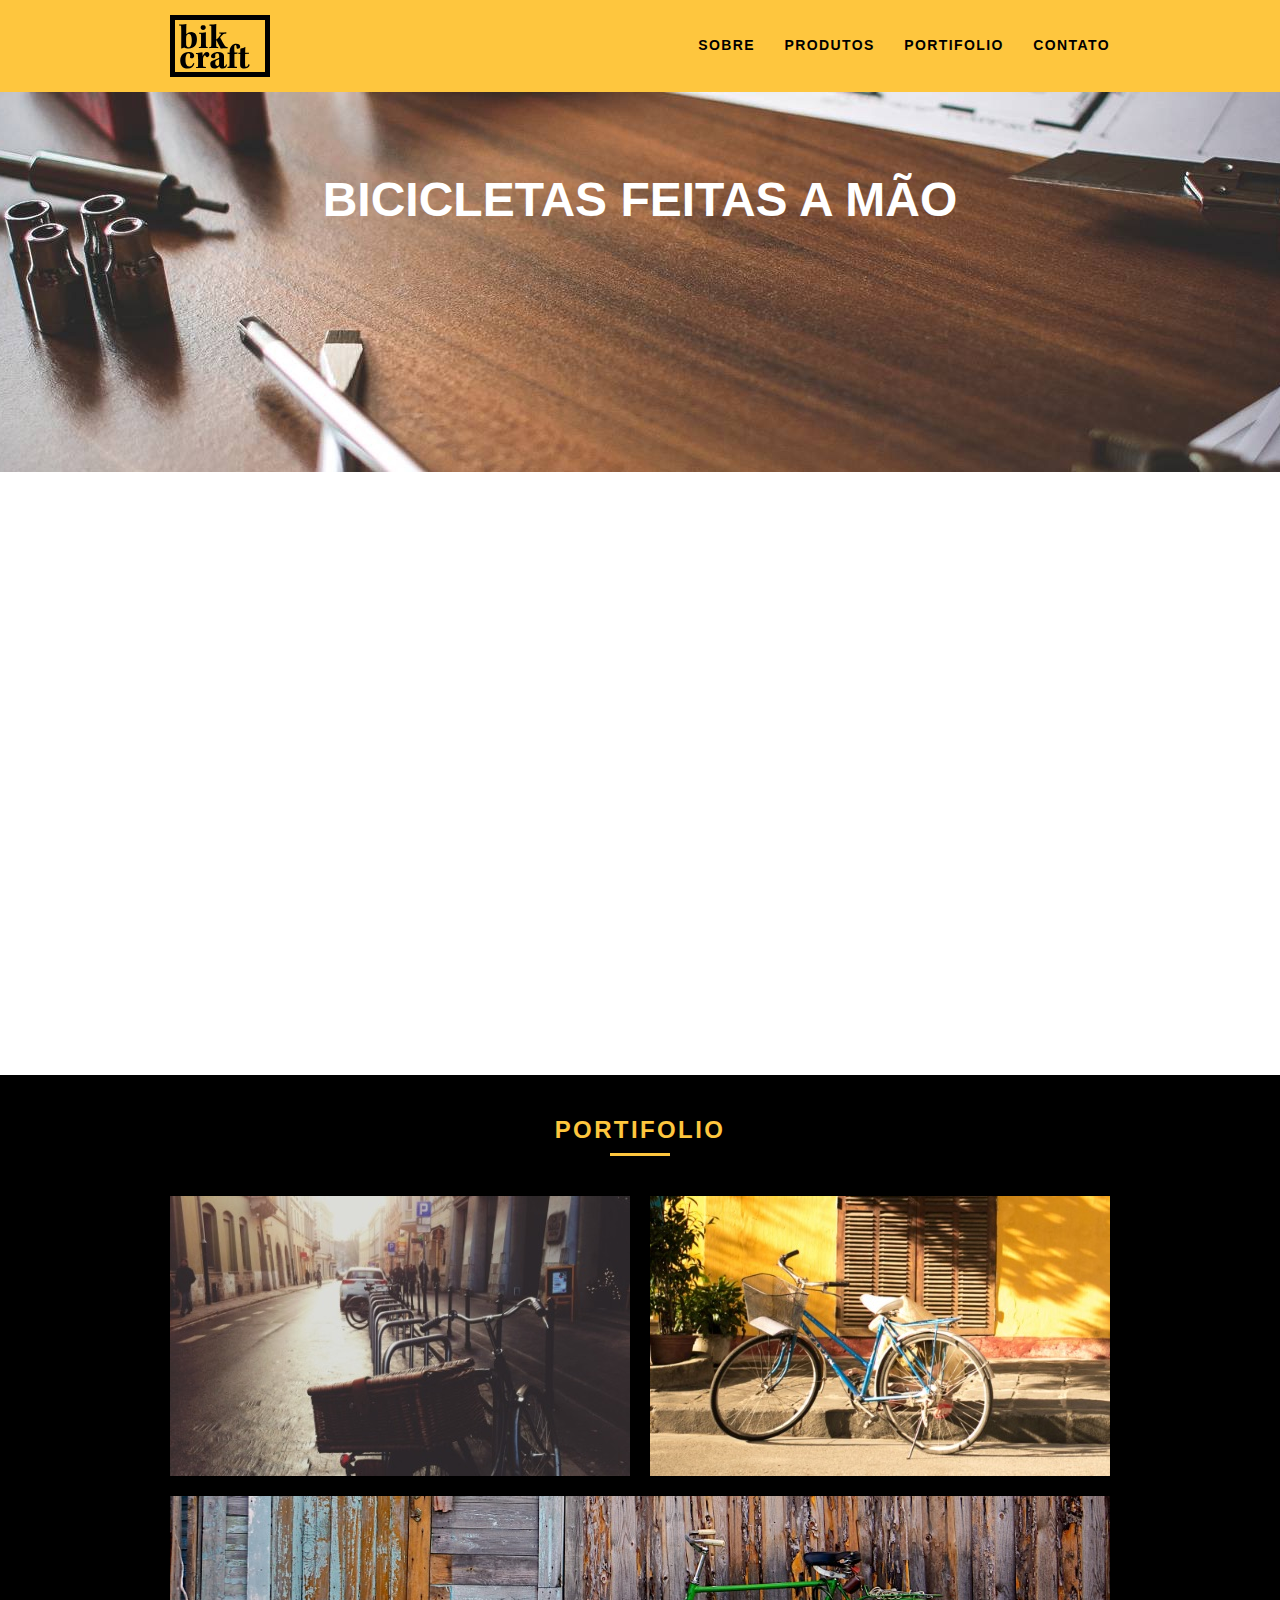
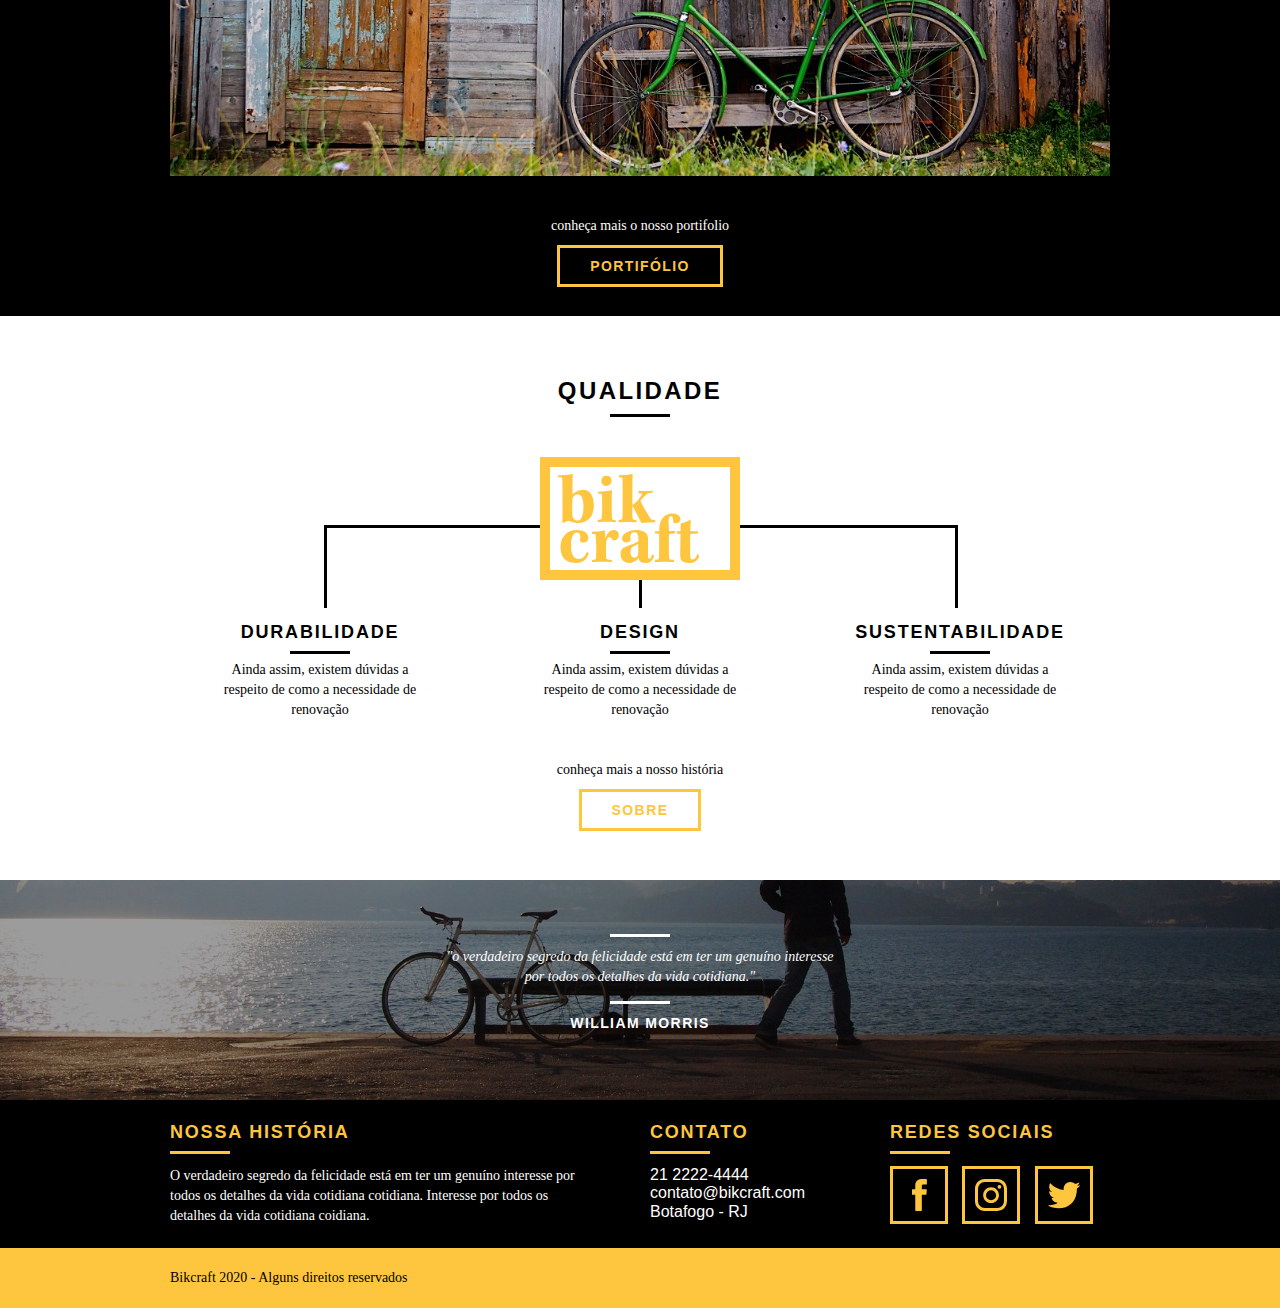
==== bikcraft/web/index.html @ 2bbf99a8 "Acertei um erro ortográfico" ====
<!DOCTYPE html>
<html lang="pt-br">

<head>
	<meta charset="utf-8">
	<title>Bikcraft</title>
	<link rel="stylesheet" href="css/normalize.css">
	<link rel="stylesheet" href="css/reset.css">
	<link rel="stylesheet" href="css/grid.css">
	<link rel="stylesheet" href="css/style.css">
	<link rel="stylesheet" href="css/responsivo.css">
	<script>document.documentElement.classList.add("js");</script>
</head>

<body>
	<header class="header">
		<div class="container">
			<a href="index.html" class="grid-4">
				<img src="img/bikcraft.svg" alt="Bikcraft">
			</a>

			<nav class="grid-12 header_menu">
				<ul>
					<li><a href="sobre.html">Sobre</a></li>
					<li><a href="produtos.html">Produtos</a></li>
					<li><a href="portifolio.html">Portifolio</a></li>
					<li><a href="contato.html">Contato</a></li>
				</ul>
			</nav>
		</div>
	</header>

	<section class="introducao">
		<div class="container">
			<h1 data-anime="400" class="fadeInDown">Bicicletas Feitas a Mão</h1>
			<blockquote data-anime="800" class="fadeInDown quote-externo">
				<p>"não tenha nada em sua casa que você não considere útil ou acredita ser bonito"</p>
				<cite>WILLIAM MORRIS</cite>
			</blockquote>
			<a data-anime="1200" href="produtos.html" class="btn">Orçamento</a>
		</div>
	</section>

	<section data-anime="1600" class="produtos container fadeInDown">
		<h2 class="subtitulo">Produtos</h2>
		<ul class="produtos_lista">

			<li class="grid-1-3">
				<div class="produtos_icone">
					<img src="img/produtos/passeio.svg" alt="Bikcraft Passeio">
				</div>
				<h3>Passeio</h3>
				<p>Ainda assim, existem dúvidas a respeito de como a necessidade de renovação</p>
			</li>

			<li class="grid-1-3">
				<div class="produtos_icone">
					<img src="img/produtos/esporte.svg" alt="Bikcraft Passeio">
				</div>
				<h3>Esporte</h3>
				<p>Ainda assim, existem dúvidas a respeito de como a necessidade de renovação</p>
			</li>

			<li class="grid-1-3">
				<div class="produtos_icone">
					<img src="img/produtos/retro.svg" alt="Bikcraft Passeio">
				</div>
				<h3>Retro</h3>
				<p>Ainda assim, existem dúvidas a respeito de como a necessidade de renovação</p>
			</li>

		</ul>

		<div class="call">
			<p>clique aqui e veja os detalhes dos produtos</p>
			<a href="produtos.html" class="btn btn-preto">Produtos</a>
		</div>

	</section>
	<!-- Fecha Produtos -->

	<section class="portifolio">
		<div class="container">
			<h2 class="subtitulo">Portifolio</h2>
			<ul class="portifolio_lista">
				<li class="grid-8"><img src="img/portfolio/retro.jpg" alt="Bicicleta Retro"></li>
				<li class="grid-8"><img src="img/portfolio/passeio.jpg" alt="Bicicleta Passeio"></li>
				<li class="grid-16"><img src="img/portfolio/esporte.jpg" alt="Bicicleta Esporte"></li>
			</ul>

			<div class="call">
				<p>conheça mais o nosso portifolio</p>
				<a href="portifolio.html" class="btn">Portifólio</a>
			</div>
		</div>
	</section>

	<section class="qualidade container">
		<h2 class="subtitulo">qualidade</h2>
		<img src="img/bikcraft-qualidade.svg" alt="Bikcraft">
		<ul class="qualidade_lista">
			<li class="grid-1-3">
				<h3>Durabilidade</h3>
				<p>Ainda assim, existem dúvidas a respeito de como a necessidade de renovação</p>
			</li>
			<li class="grid-1-3">
				<h3>Design</h3>
				<p>Ainda assim, existem dúvidas a respeito de como a necessidade de renovação</p>
			</li>
			<li class="grid-1-3">
				<h3>Sustentabilidade</h3>
				<p>Ainda assim, existem dúvidas a respeito de como a necessidade de renovação</p>
			</li>
		</ul>
		<div class="call">
			<p>conheça mais a nosso história</p>
			<a href="sobre.html" class="btn btn-preto">Sobre</a>
		</div>
	</section>

	<section class="quebra">
		<blockquote class="quote-externo container">
			<p>"o verdadeiro segredo da felicidade está em ter um genuíno interesse por todos os detalhes da vida cotidiana."</p>
			<cite>WILLIAM MORRIS</cite>
		</blockquote>
	</section>

	<footer>
		<div class="footer">
			<div class="container">

				<div class="grid-8 footer_historia">
					<h3>Nossa história</h3>
					<p>O verdadeiro segredo da felicidade está em ter um genuíno interesse por todos os detalhes da vida cotidiana cotidiana. Interesse por todos os detalhes da vida cotidiana coidiana.</p>
				</div>

				<div class="grid-4 footer_contao">
					<h3>Contato</h3>
					<ul>
						<li>21 2222-4444</li>
						<li>contato@bikcraft.com</li>
						<li>Botafogo - RJ</li>
					</ul>
				</div>

				<div class="grid-4 footer_redes">
					<h3>Redes Sociais</h3>
					<ul>
						<li><a href="http://facebook.com" target="_blank"><img src="img/redes-sociais/facebook.svg" alt="Facebook"></a></li>
						<li><a href="http://instagram.com" target="_blank"><img src="img/redes-sociais/instagram.svg" alt="instagram"></a></li>
						<li><a href="http://twitter.com" target="_blank"><img src="img/redes-sociais/twitter.svg" alt="twitter"></a></li>
					</ul>
				</div>
			</div>
		</div>

		<div class="copy">
			<div class="container">
				<p class="grid-16">Bikcraft 2020 - Alguns direitos reservados</p>
			</div>
		</div>
	</footer>

	<script src="js/simple-anime.js"></script>
	<script src="js/script.js"></script>
</body>

</html>
---- bikcraft/web/css/grid.css ----
*,
*:before,
*:after {
  -webkit-box-sizing: border-box;
  -moz-box-sizing: border-box;
  box-sizing: border-box;
}

.container {
  width: 960px;
  margin: 0 auto;
  padding: 0px;
  position: relative;
}

.container:after,
.container:before {
  content: " ";
  display: table;
}

.container:after {
  clear: both;
}

.grid-1,
.grid-2,
.grid-3,
.grid-4,
.grid-5,
.grid-6,
.grid-7,
.grid-8,
.grid-9,
.grid-10,
.grid-11,
.grid-12,
.grid-13,
.grid-14,
.grid-15,
.grid-16,
.grid-1-3 {
  float: left;
  margin-left: 10px;
  margin-right: 10px;
}

.grid-1 {
  width: 40px;
}
.grid-2 {
  width: 100px;
}
.grid-3 {
  width: 160px;
}
.grid-4 {
  width: 220px;
}
.grid-5 {
  width: 280px;
}
.grid-6 {
  width: 340px;
}
.grid-7 {
  width: 400px;
}
.grid-8 {
  width: 460px;
}
.grid-9 {
  width: 520px;
}
.grid-10 {
  width: 580px;
}
.grid-11 {
  width: 640px;
}
.grid-12 {
  width: 700px;
}
.grid-13 {
  width: 760px;
}
.grid-14 {
  width: 820px;
}
.grid-15 {
  width: 880px;
}
.grid-16 {
  width: 940px;
}
.grid-1-3 {
  width: 300px;
}

@media only screen and (min-width: 788px) and (max-width: 979px) {
  .container {
    width: 768px;
  }

  .grid-1 {
    width: 28px;
  }
  .grid-2 {
    width: 76px;
  }
  .grid-3 {
    width: 124px;
  }
  .grid-4 {
    width: 172px;
  }
  .grid-5 {
    width: 220px;
  }
  .grid-6 {
    width: 268px;
  }
  .grid-7 {
    width: 316px;
  }
  .grid-8 {
    width: 364px;
  }
  .grid-9 {
    width: 412px;
  }
  .grid-10 {
    width: 460px;
  }
  .grid-11 {
    width: 508px;
  }
  .grid-12 {
    width: 556px;
  }
  .grid-13 {
    width: 604px;
  }
  .grid-14 {
    width: 652px;
  }
  .grid-15 {
    width: 700px;
  }
  .grid-16 {
    width: 748px;
  }
  .grid-1-3 {
    width: 236px;
  }
}

@media only screen and (max-width: 787px) {
  .container {
    width: 300px;
  }

  .grid-1,
  .grid-2,
  .grid-3,
  .grid-4,
  .grid-5,
  .grid-6,
  .grid-7,
  .grid-8,
  .grid-9,
  .grid-10,
  .grid-11,
  .grid-12,
  .grid-13,
  .grid-14,
  .grid-15,
  .grid-16,
  .grid-1-3 {
    width: 300px;
    margin: 0 0 20px 0; /* left, right, bottom, top*/
    float: none;
  }
}
---- bikcraft/web/css/style.css ----
/* Estilos Gerais */

body {
  font-family: Arial, Helvetica, sans-serif;
}

p {
  font-family: Georgia, "Times New Roman", Times, serif;
  font-size: 14px;
  line-height: 20px;
}

img {
  display: block;
  max-width: 100%; /* por conta do responsivo */
}

.btn {
  border: 3px solid #fec63e;
  padding: 10px 30px;
  color: #fec63e;
  font-size: 14px;
  line-height: 20px;
  text-transform: uppercase;
  font-weight: bold;
  letter-spacing: 0.1em;
}

.btn:hover {
  color: #fff;
  border-color: #fff;
}

.btn.btn-preto:hover {
  color: #000;
  border-color: #000;
}

.subtitulo {
  font-size: 24px;
  line-height: 30px;
  font-weight: bold;
  letter-spacing: 0.1em;
  color: #000;
  text-transform: uppercase;
  text-align: center;
  margin-bottom: 40px;
}

.subtitulo:after {
  content: "";
  display: block;
  width: 60px;
  height: 3px;
  background: #000;
  margin: 8px auto;
}

.subtitulo-interno {
  font-size: 24px;
  line-height: 30px;
  font-weight: bold;
  letter-spacing: 0.1em;
  color: #000;
  text-transform: uppercase;
  margin-bottom: 20px;
}

.subtitulo-interno:after {
  content: "";
  display: block;
  width: 60px;
  height: 3px;
  background: #000;
  margin: 8px;
}

/* Header */
.header {
  /* "segura" o header no topo sempre */
  position: fixed;
  top: 0;
  /* z-index faz com que sempre fica por cima dos outros elementos que tem position relative */
  z-index: 10;
  /* ------------------------------- */

  width: 100%;
  background: #fec63e;
  padding: 15px 0;
}

.header_menu {
  text-align: right;
}

.header_menu ul li {
  display: inline-block;
  margin-left: 25px;
  margin-top: 20px;
}

.header_menu ul li a {
  color: #000;
  font-weight: bold;
  text-transform: uppercase;
  letter-spacing: 0.1em;
  font-size: 14px;
  line-height: 20px;
  padding: 10px 0;
}

.header_menu ul li a:hover {
  color: #fff;
}

.header_menu ul li a.menu_ativo {
  color: #fff;
}

/* Introdução */

.introducao {
  width: 100%;
  height: 380px;
  background: url("../img/bg.jpg") no-repeat center;
  background-size: cover;
  margin-top: 92px;
  text-align: center;
  padding-top: 80px;
}

.introducao h1 {
  font-size: 48px;
  color: #fff;
  font-weight: bold;
  text-transform: uppercase;
}

.quote-externo {
  max-width: 320px;
  margin: 0 auto;
  margin-bottom: 40px;
  color: #fff;
}

.quote-externo p {
  font-style: italic;
}

.quote-externo p:before,
.quote-externo p:after {
  content: "";
  display: block;
  width: 60px;
  height: 3px;
  background: #fff;
  margin: 14px auto 10px auto;
}

.quote-externo cite {
  font-style: normal;
  font-weight: bold;
  font-size: 14px;
  letter-spacing: 0.1em;
}

/* Introdução Interna */

.introducao-interna {
  width: 100%;
  margin-top: 92px;
  height: 160px;
  text-align: center;
  color: #fff;
  padding-top: 30px;
}

.introducao-interna h1 {
  font-size: 36px;
  font-weight: bold;
  text-transform: uppercase;
}

.introducao-interna h1::after {
  content: "";
  display: block;
  width: 60px;
  height: 3px;
  background: #fff;
  margin: 6px auto 10px auto;
}

/* Produtos */
.produtos {
  padding: 60px 0;
}

.produtos_lista li {
  background: #fec63e;
  text-align: center;
}

.produtos_lista li img {
  margin: 0 auto; /* Necessário para centralizar as imagens */
}

.produtos_lista li h3 {
  font-weight: bold;
  font-size: 18px;
  line-height: 25px;
  text-transform: uppercase;
  letter-spacing: 0.1em;
  margin-top: 20px;
}

.produtos_lista li h3:after {
  content: "";
  display: block;
  width: 60px;
  height: 3px;
  background: #000;
  margin: 2px auto;
}

.produtos_lista li p {
  padding: 10px 20px 20px 20px;
}

.produtos_icone {
  background: #000;
  padding: 20px;
}

.call {
  padding-top: 40px;
  text-align: center;
  clear: both;
}

.call p {
  margin-bottom: 20px;
}

/* Portifólio */

.portifolio {
  width: 100%;
  background: black;
  padding: 40px 0;
}

.portifolio .subtitulo {
  color: #fec63e;
}

.portifolio .subtitulo:after {
  background: #fec63e;
}

.portifolio_lista li:last-child {
  margin-top: 20px;
}

.portifolio .call p {
  color: #fff;
}

/* Qualidade */
.qualidade {
  padding: 60px 0;
}

.qualidade:after {
  content: "";
  width: 634px;
  height: 83px;
  display: block;
  background: url("../img/linhas.svg") no-repeat center;
  position: absolute;
  top: 209px;
  right: 162px;
  z-index: -1;
}

.qualidade img {
  margin: 0 auto;
}

.qualidade_lista {
  padding-top: 20px;
  overflow: auto; /* Clear-fix */
}

.qualidade_lista li {
  text-align: center;
  padding: 0 40px;
}

.qualidade_lista li h3 {
  font-weight: bold;
  font-size: 18px;
  line-height: 25px;
  text-transform: uppercase;
  letter-spacing: 0.1em;
  margin-top: 20px;
}

.qualidade_lista li h3:after {
  content: "";
  display: block;
  width: 60px;
  height: 3px;
  background: #000;
  margin: 6px auto;
}

/* Quebra */

.quebra {
  width: 100%;
  height: 220px;
  background: url("../img/bg-footer.jpg") no-repeat center;
  background-size: cover;
  text-align: center;
  padding-top: 40px;
}

.quebra .quote-externo {
  max-width: 400px;
}

/* Footer */

.footer {
  width: 100%;
  background: #000;
  color: #fff;
  padding: 20px 0;
}

.footer h3 {
  font-size: 18px;
  line-height: 25px;
  color: #fec63e;
  text-transform: uppercase;
  letter-spacing: 0.1em;
  font-weight: bold;
}

.footer h3::after {
  content: "";
  display: block;
  width: 60px;
  height: 3px;
  background: #fec63e;
  margin: 6px 0 12px 0;
}

.footer_historia {
  padding-right: 40px;
}

.footer_contato ul li {
  font-size: 14px;
  line-height: 20px;
  font-family: Georgia, "Times New Roman", serif;
}

.footer_redes ul li {
  display: inline-block;
  margin-right: 10px;
}

.footer ul li a {
  border: 3px solid #fec63e;
  display: block;
  padding: 10px;
}

.footer ul li a:hover {
  border-color: #fff;
}

.copy {
  width: 100%;
  background: #fec63e;
  padding: 20px 0;
}

/*JavaScript*/
.js [data-slide] {
  position: relative;
}
.js [data-slide] > * {
  position: absolute;
  top: 0px;
  opacity: 0;
}
.js [data-slide] > .active {
  position: relative;
  opacity: 1;
  transition: opacity 500ms;
  z-index: 1;
}

.js [data-slide-nav] {
  display: block;
  text-align: center;
  margin-top: 20px;
}

.js [data-slide-nav] button {
  display: inline-block;
  width: 12px;
  height: 12px;
  margin: 4px;
  border: none;
  padding: 0px;
  border-radius: 6px;
  text-indent: -99px;
  overflow: hidden;
  background: #1d1d1d;
}

.js [data-slide-nav] button.active {
  background: #fec63e;
}

.js [data-anime] {
  opacity: 0;
}

.js .fadeInDown {
  transform: translate3d(0, -20px, 0);
}

.js .anime {
  opacity: 1;
  transform: none;
  transition: opacity 800ms, transform 800ms;
}
---- bikcraft/web/css/responsivo.css ----
/* Estilo para Tables */
@media only screen and (min-width: 788px) and (max-width: 979px) {
  /*Qualidade Home*/
  .qualidade:after {
    right: 66px;
    z-index: -1;
  }

  .qualidade_lista li {
    padding: 0 10px;
  }

  /*Footer*/
  .footer_redes ul li a {
    padding: 6px;
  }

  .footer_redes ul li a img {
    width: 26px;
    height: 26px;
  }

  /*Produtos*/

  .produto_item h2 {
    top: -150px;
    margin-bottom: -56px;
  }

  .produto_icone {
    padding: 41px 0;
  }

  .produto_info p {
    font-size: 14px;
    line-height: 20px;
    height: 122px;
    padding: 20px 30px;
  }

  .produto_info ul li {
    width: 181px;
    height: 49px;
  }
} /* Final do estilo para tablet */

/* Estilo para SmartPhone */
@media only screen and (max-width: 787px) {
  /*Header*/
  .header {
    position: relative;
    padding-bottom: 0%;
  }

  .header img {
    margin: 0 auto 10px auto;
  }

  .header_menu {
    text-align: center;
  }

  .header_menu ul li {
    margin: 5px;
  }

  .header_menu ul li a {
    border: 4px solid #000;
    width: 136px;
    display: block;
    float: left;
  }

  .header_menu ul li a:hover {
    border-color: #fff;
  }

  .header_menu ul li a.menu_ativo {
    border-color: #fff;
  }

  /*Introdução*/
  .introducao h1 {
    font-size: 36px;
  }

  .introducao {
    margin-top: 0px;
    padding-top: 40px;
    background: url("../img/bg-mobile.jpg") no-repeat center;
    background-size: cover;
  }

  /*Introducao Interna*/
  .introducao-interna {
    margin-top: 0px;
  }

  /*Call*/
  .call {
    padding-top: 10px;
  }

  /*Qualidade Home */
  .qualidade:after {
    display: none; /* Não exibe na tela */
  }

  /*Sobre*/

  .missao_sobre p {
    font-size: 14px;
    line-height: 20px;
    padding-right: 0px;
  }

  .missao_sobre ul li {
    font-size: 14px;
    line-height: 25px;
  }

  /*Produtos*/

  .produto_item h2 {
    top: -100px;
    margin-bottom: -68px;
  }

  .produto_icone {
    padding: 41px 0;
  }

  .produto_info p {
    font-size: 14px;
    line-height: 20px;
    height: auto;
    padding: 20px 30px;
  }

  .produto_info ul li {
    width: 149px;
    height: 49px;
    font-size: 14px;
    line-height: 20px;
    padding-top: 14px;
    /* margin-top: 1px; */
  }

  .form {
    padding-right: 0px;
  }

  .orcamento_dados ul {
    padding-right: 0px;
  }

  /*Contato*/
  .contato_form {
    padding-right: 0px;
    margin-bottom: 40px;
  }
} /* Final do estilo para smartphone */
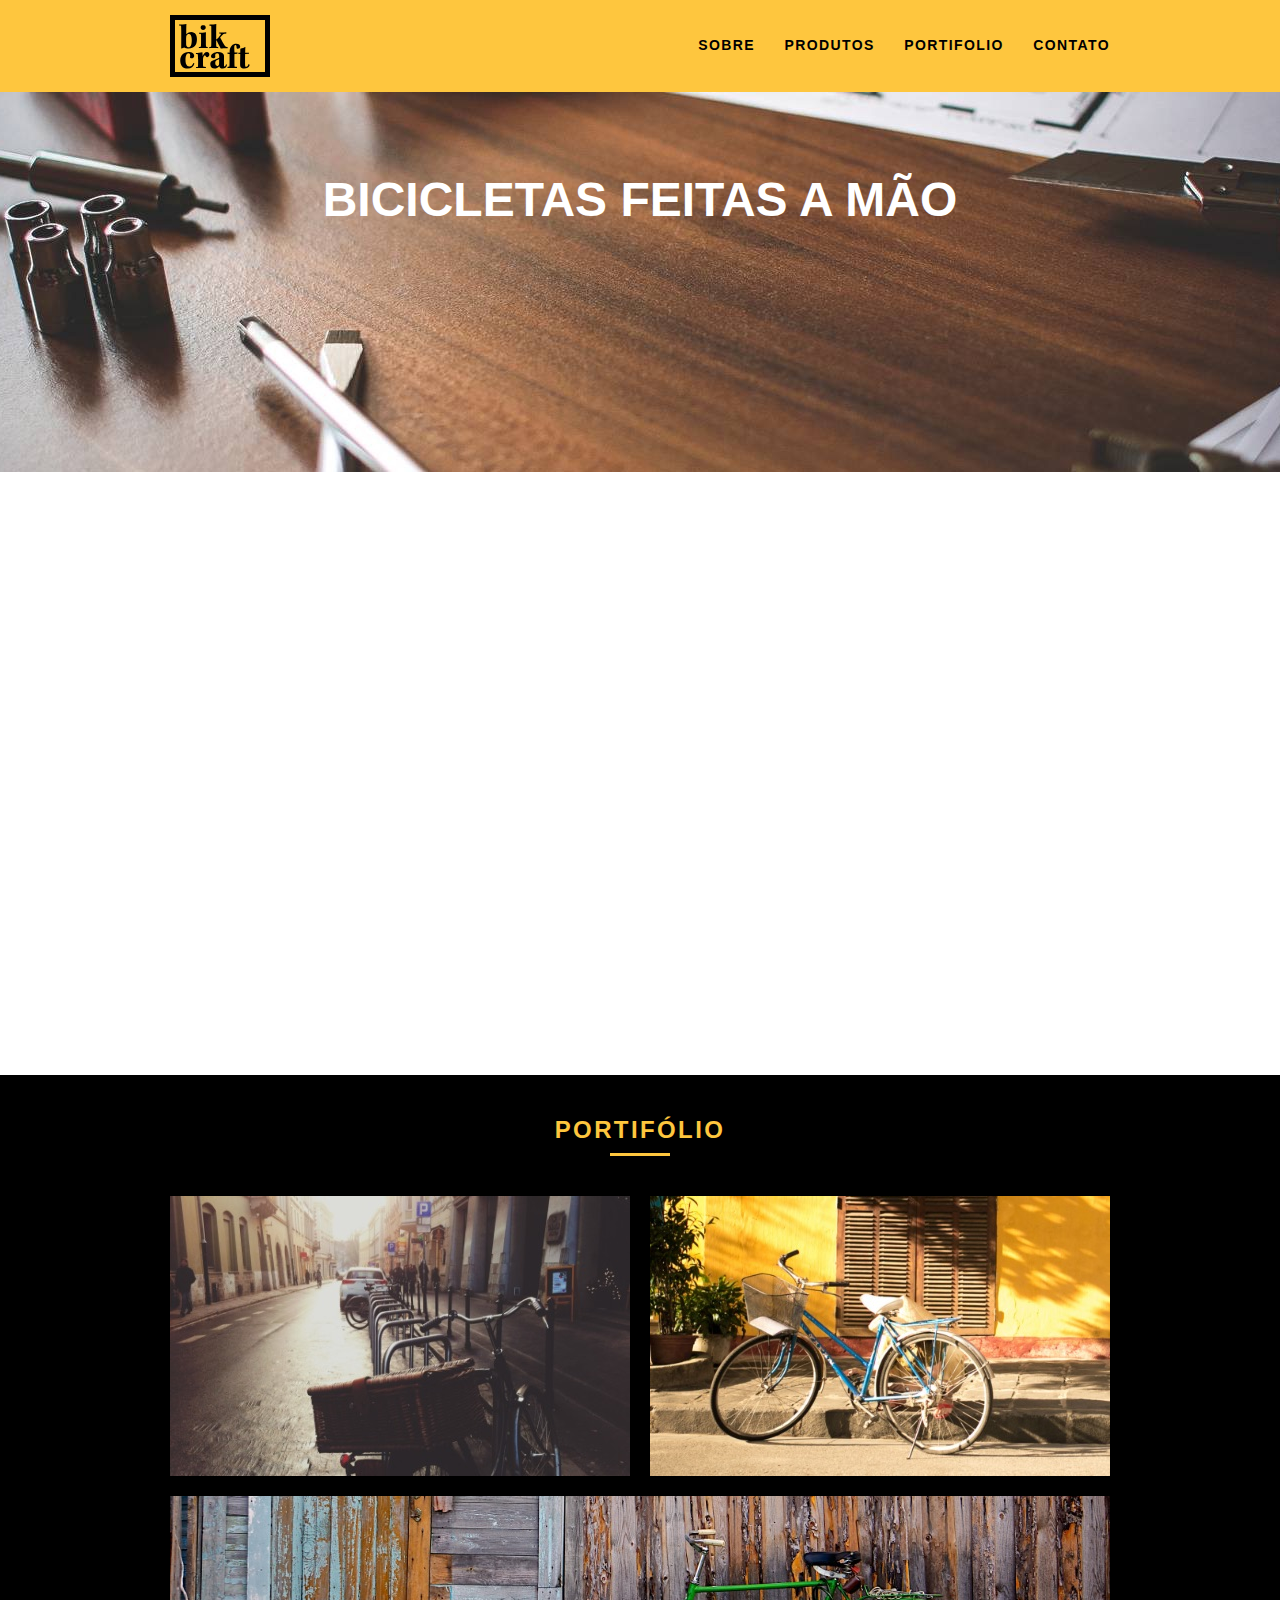
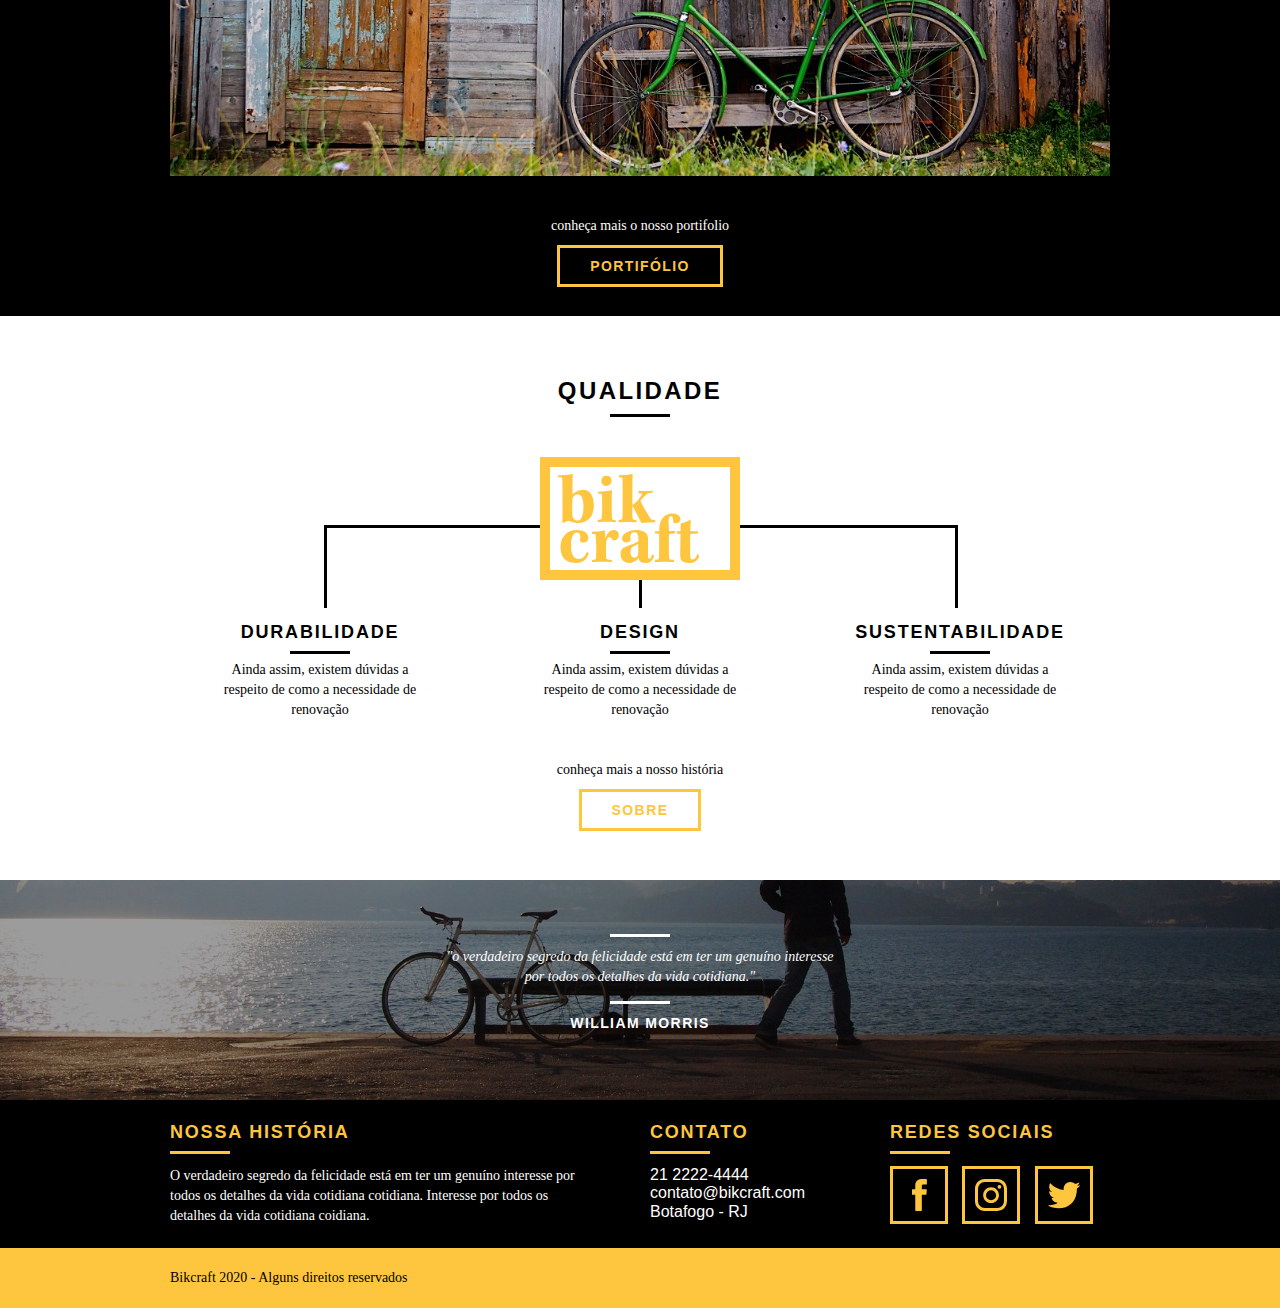
==== commit bad27538: "Acerto ortográfico." ====
--- a/bikcraft/web/index.html
+++ b/bikcraft/web/index.html
@@ -81,7 +81,7 @@
 
 	<section class="portifolio">
 		<div class="container">
-			<h2 class="subtitulo">Portifolio</h2>
+			<h2 class="subtitulo">Portifólio</h2>
 			<ul class="portifolio_lista">
 				<li class="grid-8"><img src="img/portfolio/retro.jpg" alt="Bicicleta Retro"></li>
 				<li class="grid-8"><img src="img/portfolio/passeio.jpg" alt="Bicicleta Passeio"></li>
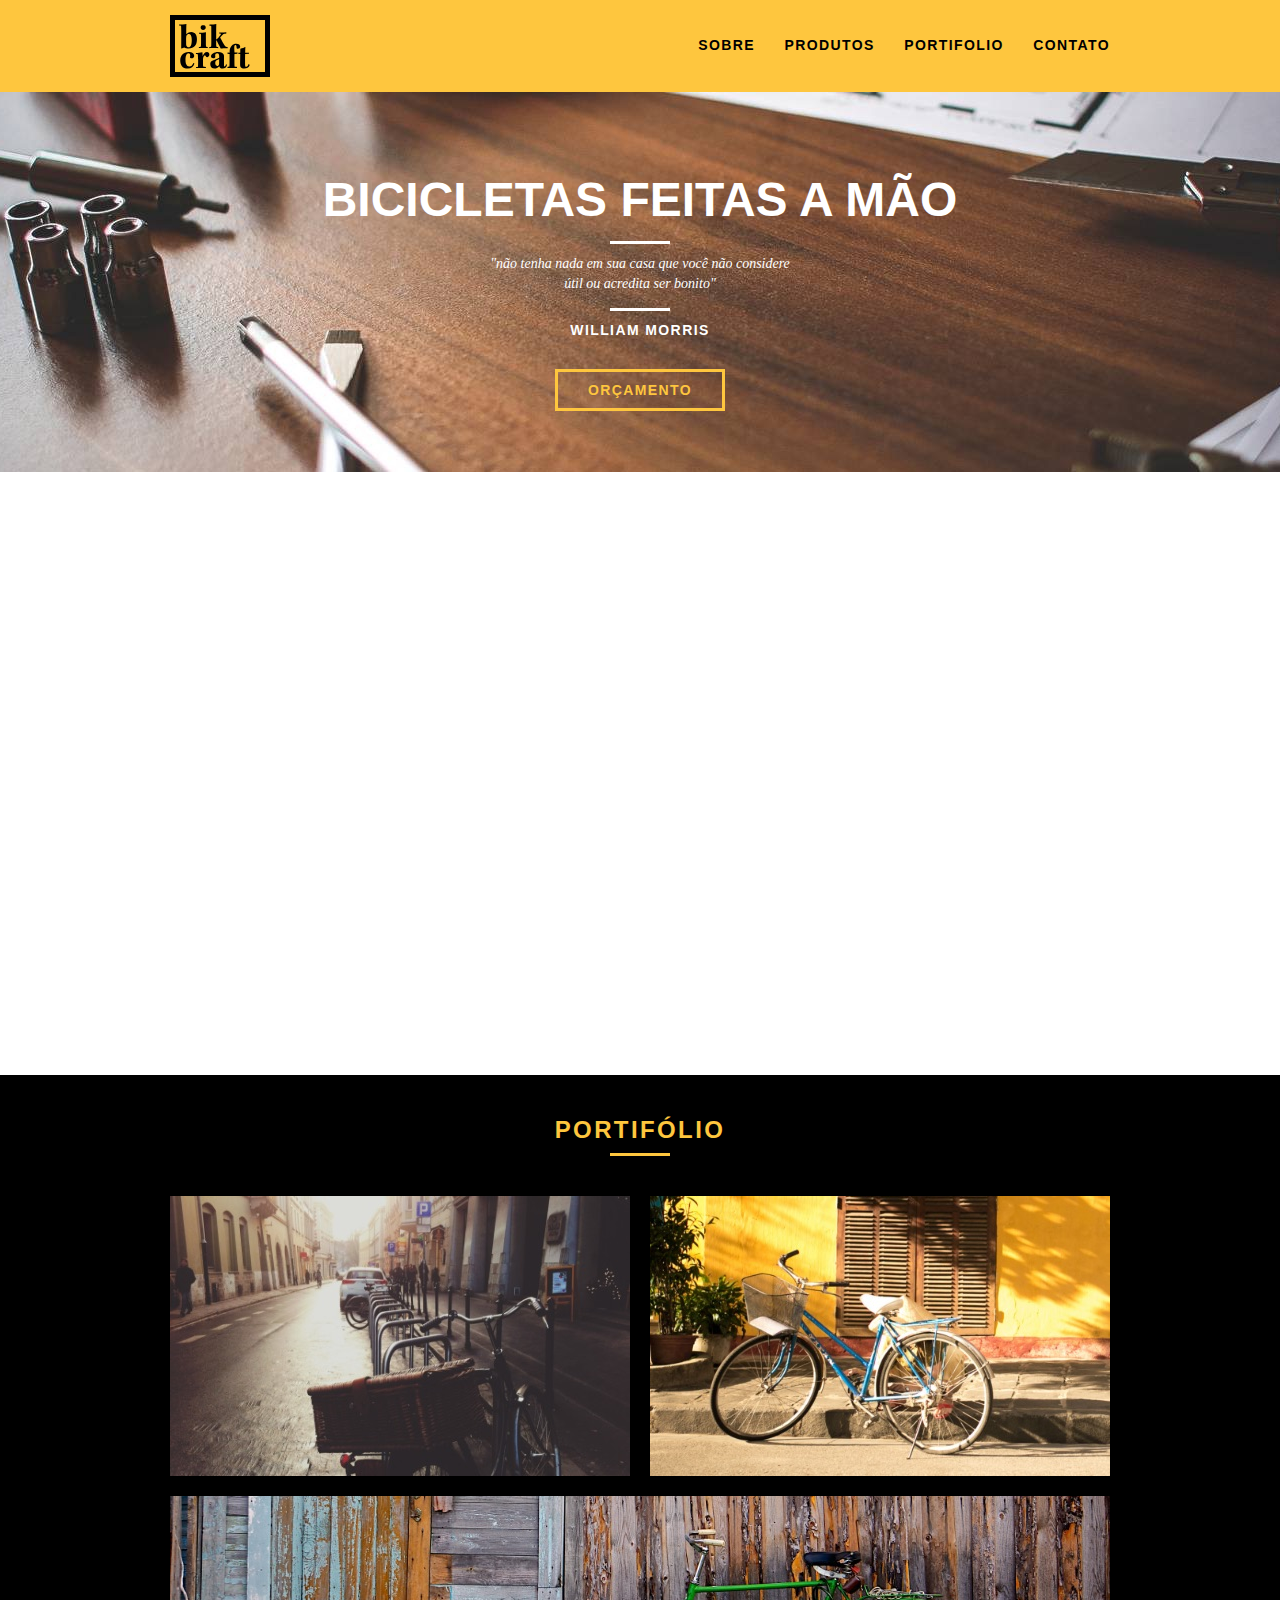
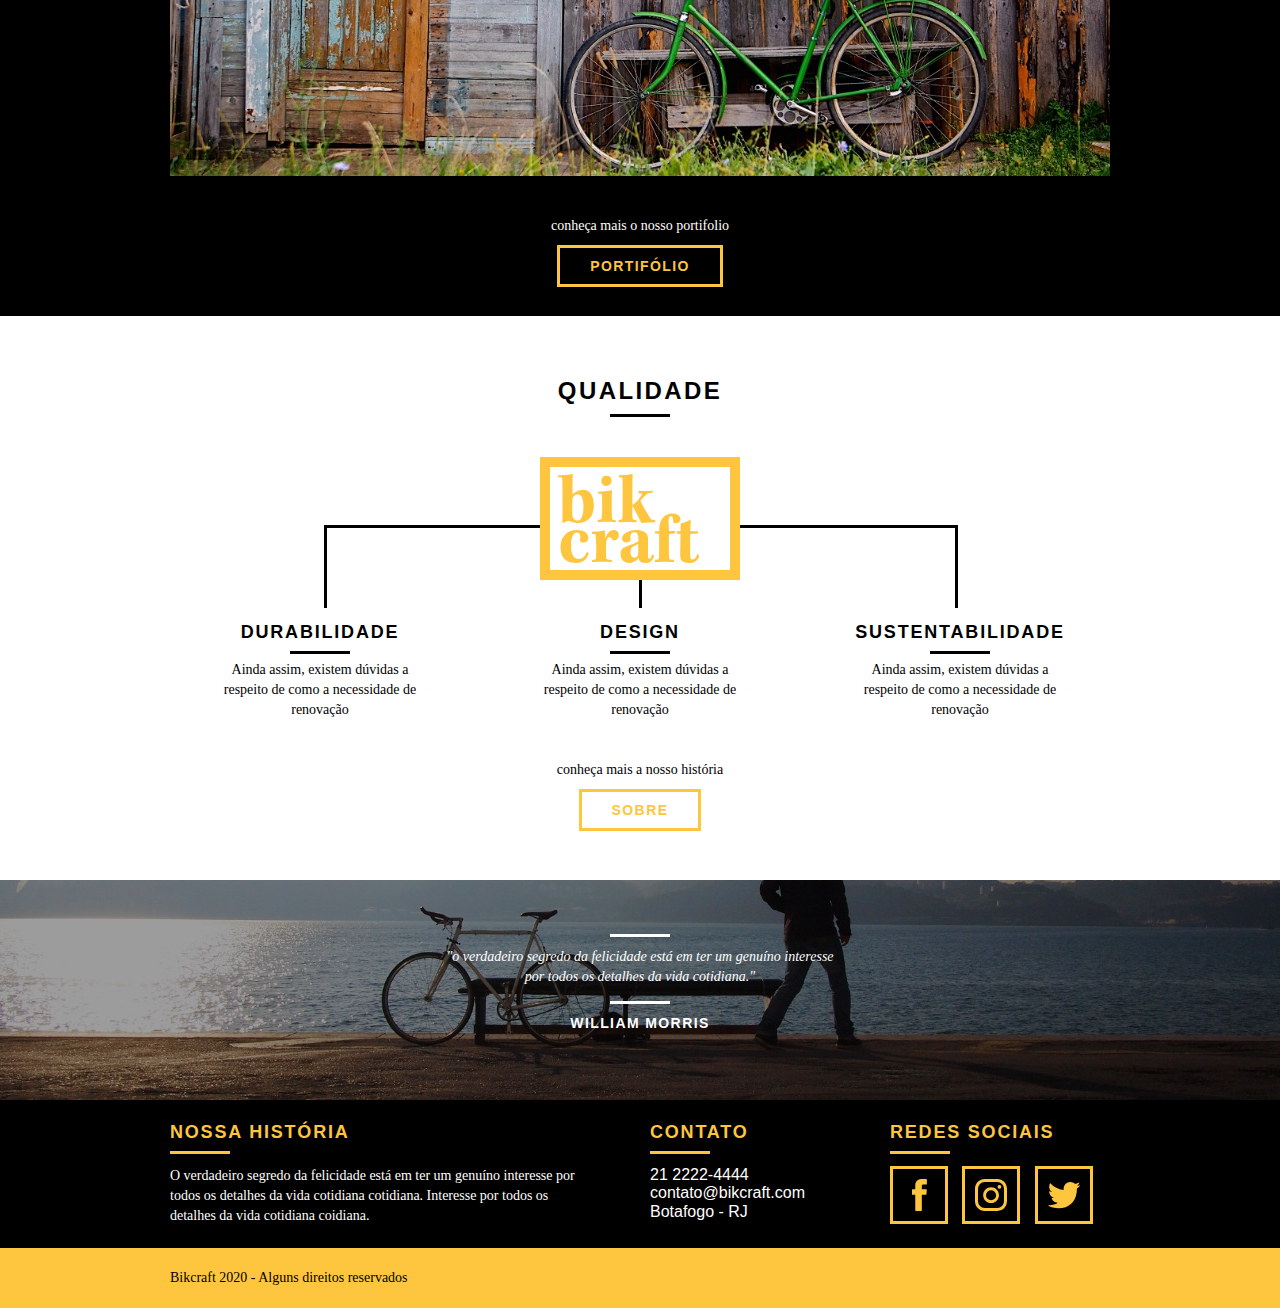
==== commit e9b4b7f1: "Ajustes na animação JS" ====
--- a/bikcraft/web/index.html
+++ b/bikcraft/web/index.html
@@ -32,16 +32,16 @@
 
 	<section class="introducao">
 		<div class="container">
-			<h1 data-anime="400" class="fadeInDown">Bicicletas Feitas a Mão</h1>
-			<blockquote data-anime="800" class="fadeInDown quote-externo">
+			<h1 data-anime="100" class="fadeInDown">Bicicletas Feitas a Mão</h1>
+			<blockquote data-anime="250" class="fadeInDown quote-externo">
 				<p>"não tenha nada em sua casa que você não considere útil ou acredita ser bonito"</p>
 				<cite>WILLIAM MORRIS</cite>
 			</blockquote>
-			<a data-anime="1200" href="produtos.html" class="btn">Orçamento</a>
+			<a data-anime="500" href="produtos.html" class="btn">Orçamento</a>
 		</div>
 	</section>
 
-	<section data-anime="1600" class="produtos container fadeInDown">
+	<section data-anime="800" class="produtos container fadeInDown">
 		<h2 class="subtitulo">Produtos</h2>
 		<ul class="produtos_lista">
 
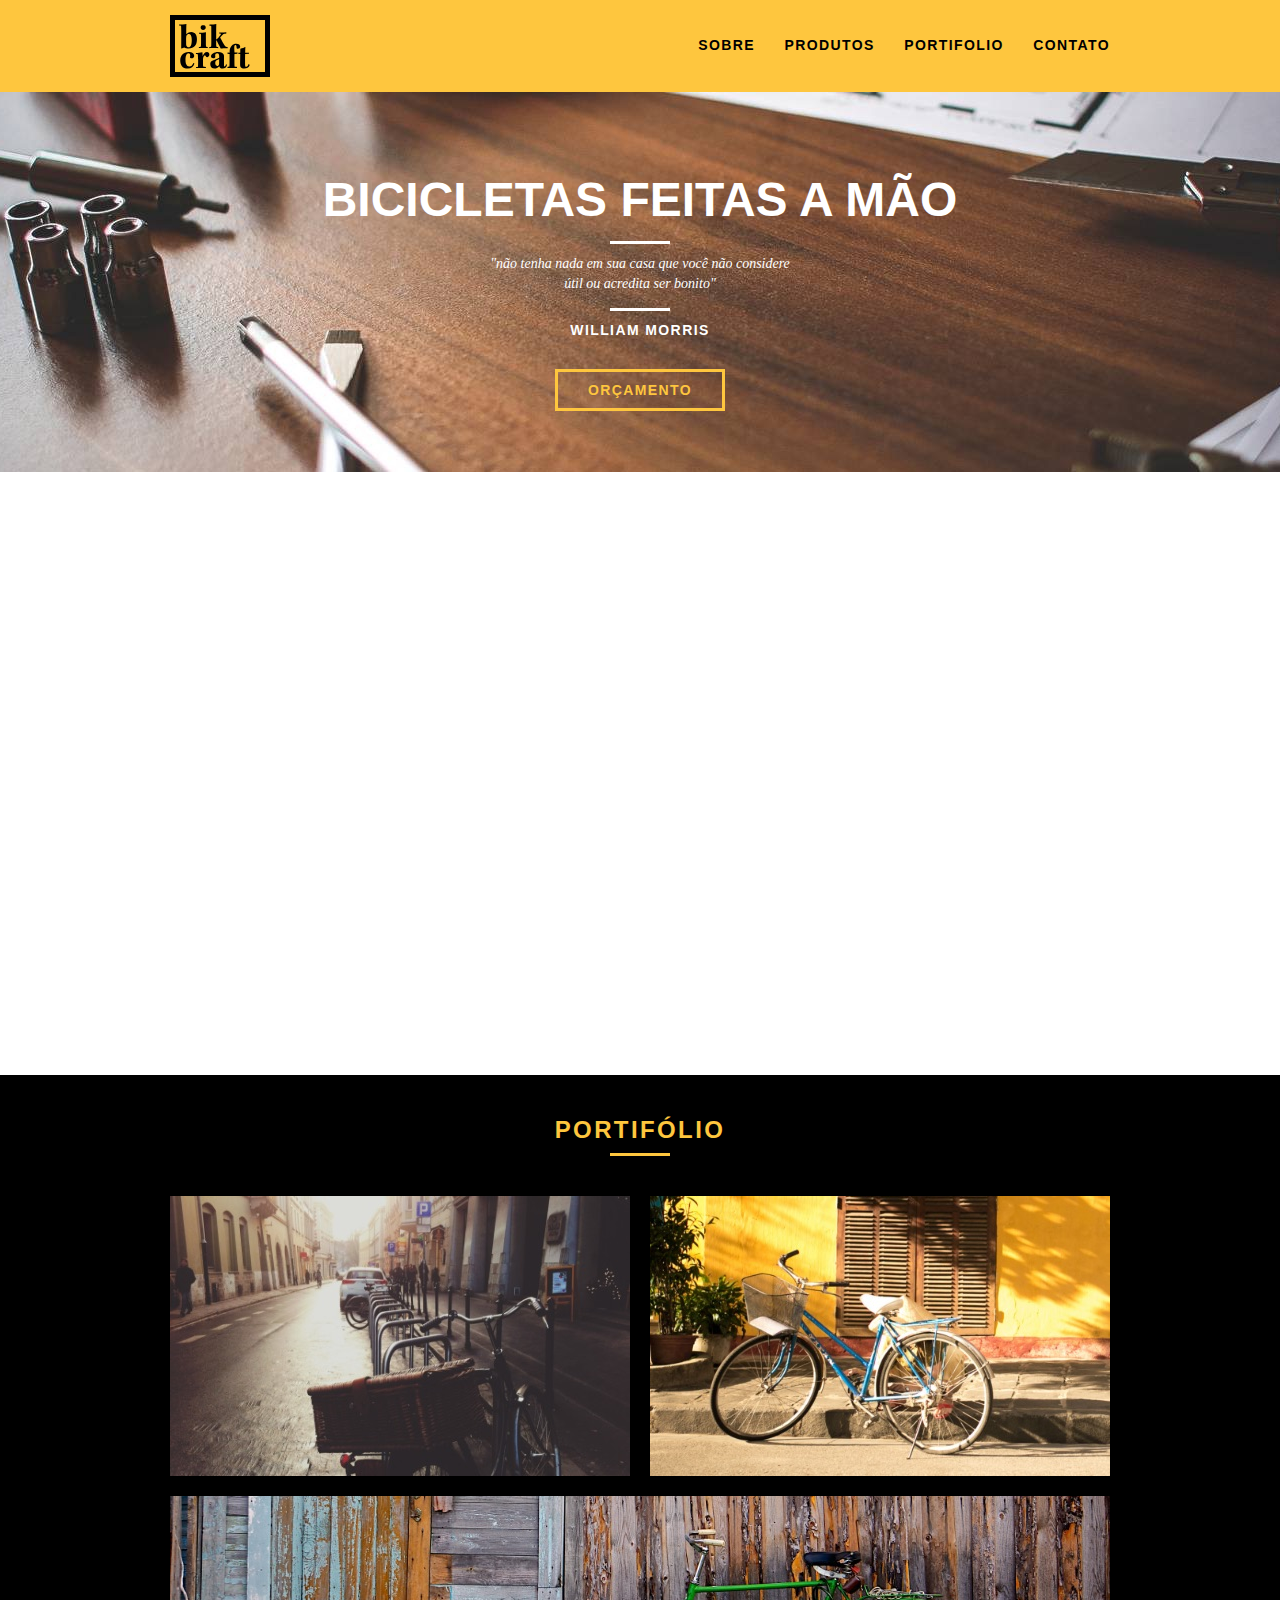
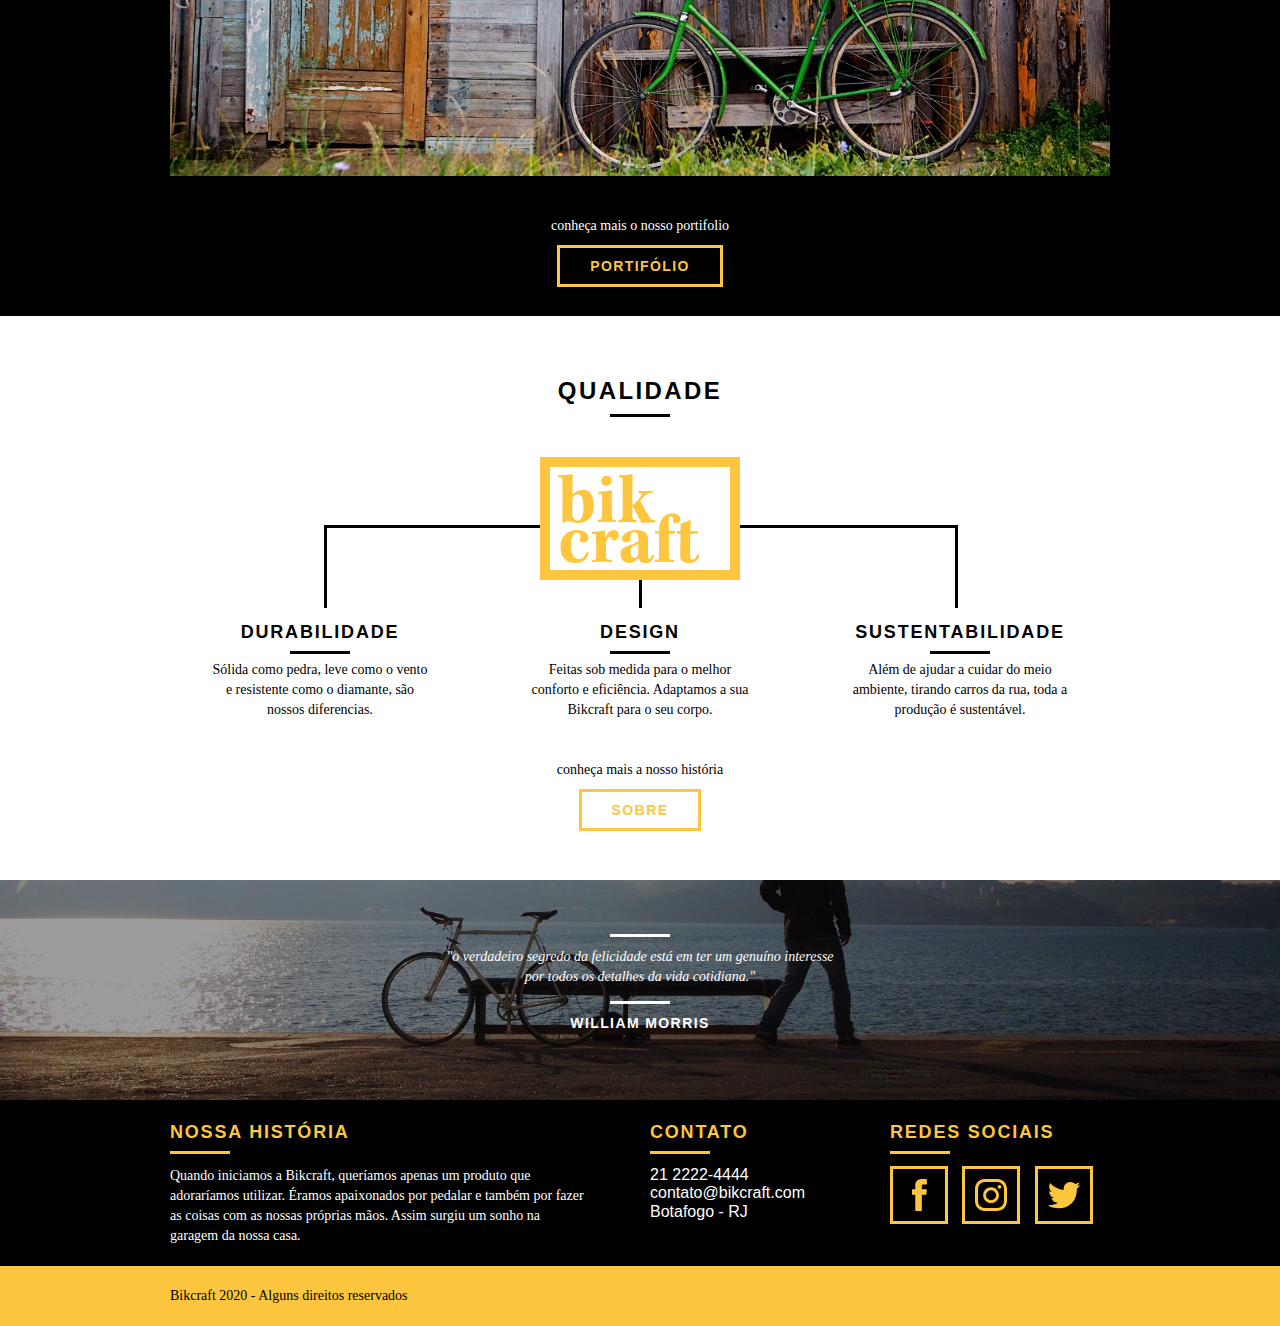
==== commit 86d083fa: "Finalizando a vídeo aula 5-4-2 SEO e Head" ====
--- a/bikcraft/web/index.html
+++ b/bikcraft/web/index.html
@@ -3,7 +3,16 @@
 
 <head>
 	<meta charset="utf-8">
-	<title>Bikcraft</title>
+	<title>Bikcraft - Bicicletas Personalizadas</title>
+	<meta name="description" content="Compre a sua bicicleta personalizada na Bikcraft. Possuímos modelos Passeio, Retrô e Esporte.">
+	<meta property="og:type" content="" />
+	<meta property="og:title" content=">Bikcraft - Bicicletas Personalizadas" />
+	<meta property="og:description" content="Compre a sua bicicleta personalizada na Bikcraft. Possuímos modelos Passeio, Retrô e Esporte." />
+	<meta property="og:url" content="http://bikcraft.com" />
+	<meta property="og:image" content="http://bikcraft.com/img/og-image.png" />
+	<meta name="viewport" content="width=device-width, initial-scale=1">
+	<link rel="shortcut icon" href="img/favicon.ico">
+
 	<link rel="stylesheet" href="css/normalize.css">
 	<link rel="stylesheet" href="css/reset.css">
 	<link rel="stylesheet" href="css/grid.css">
@@ -50,7 +59,7 @@
 					<img src="img/produtos/passeio.svg" alt="Bikcraft Passeio">
 				</div>
 				<h3>Passeio</h3>
-				<p>Ainda assim, existem dúvidas a respeito de como a necessidade de renovação</p>
+				<p>Muito melhor do que passear pela orla a vidros fechados.</p>
 			</li>
 
 			<li class="grid-1-3">
@@ -58,7 +67,7 @@
 					<img src="img/produtos/esporte.svg" alt="Bikcraft Passeio">
 				</div>
 				<h3>Esporte</h3>
-				<p>Ainda assim, existem dúvidas a respeito de como a necessidade de renovação</p>
+				<p>Mais rápida do que Forrest Gump, ninguém vai pegar você.</p>
 			</li>
 
 			<li class="grid-1-3">
@@ -66,7 +75,7 @@
 					<img src="img/produtos/retro.svg" alt="Bikcraft Passeio">
 				</div>
 				<h3>Retro</h3>
-				<p>Ainda assim, existem dúvidas a respeito de como a necessidade de renovação</p>
+				<p>O passado volta para lembrarmos o que devemos fazer no futuro.</p>
 			</li>
 
 		</ul>
@@ -101,15 +110,15 @@
 		<ul class="qualidade_lista">
 			<li class="grid-1-3">
 				<h3>Durabilidade</h3>
-				<p>Ainda assim, existem dúvidas a respeito de como a necessidade de renovação</p>
+				<p>Sólida como pedra, leve como o vento e resistente como o diamante, são nossos diferencias.</p>
 			</li>
 			<li class="grid-1-3">
 				<h3>Design</h3>
-				<p>Ainda assim, existem dúvidas a respeito de como a necessidade de renovação</p>
+				<p>Feitas sob medida para o melhor conforto e eficiência. Adaptamos a sua Bikcraft para o seu corpo.</p>
 			</li>
 			<li class="grid-1-3">
 				<h3>Sustentabilidade</h3>
-				<p>Ainda assim, existem dúvidas a respeito de como a necessidade de renovação</p>
+				<p>Além de ajudar a cuidar do meio ambiente, tirando carros da rua, toda a produção é sustentável.</p>
 			</li>
 		</ul>
 		<div class="call">
@@ -131,7 +140,7 @@
 
 				<div class="grid-8 footer_historia">
 					<h3>Nossa história</h3>
-					<p>O verdadeiro segredo da felicidade está em ter um genuíno interesse por todos os detalhes da vida cotidiana cotidiana. Interesse por todos os detalhes da vida cotidiana coidiana.</p>
+					<p>Quando iniciamos a Bikcraft, queríamos apenas um produto que adoraríamos utilizar. Éramos apaixonados por pedalar e também por fazer as coisas com as nossas próprias mãos. Assim surgiu um sonho na garagem da nossa casa.</p>
 				</div>
 
 				<div class="grid-4 footer_contao">
--- a/bikcraft/web/css/style.css
+++ b/bikcraft/web/css/style.css
@@ -439,3 +439,17 @@
   transform: none;
   transition: opacity 800ms, transform 800ms;
 }
+
+.nao-aparece {
+  visibility: hidden;
+  position: absolute;
+  height: 0px;
+}
+
+#form-sucesso {
+  color: #31aa36;
+}
+
+#form-erro {
+  color: #f64540;
+}
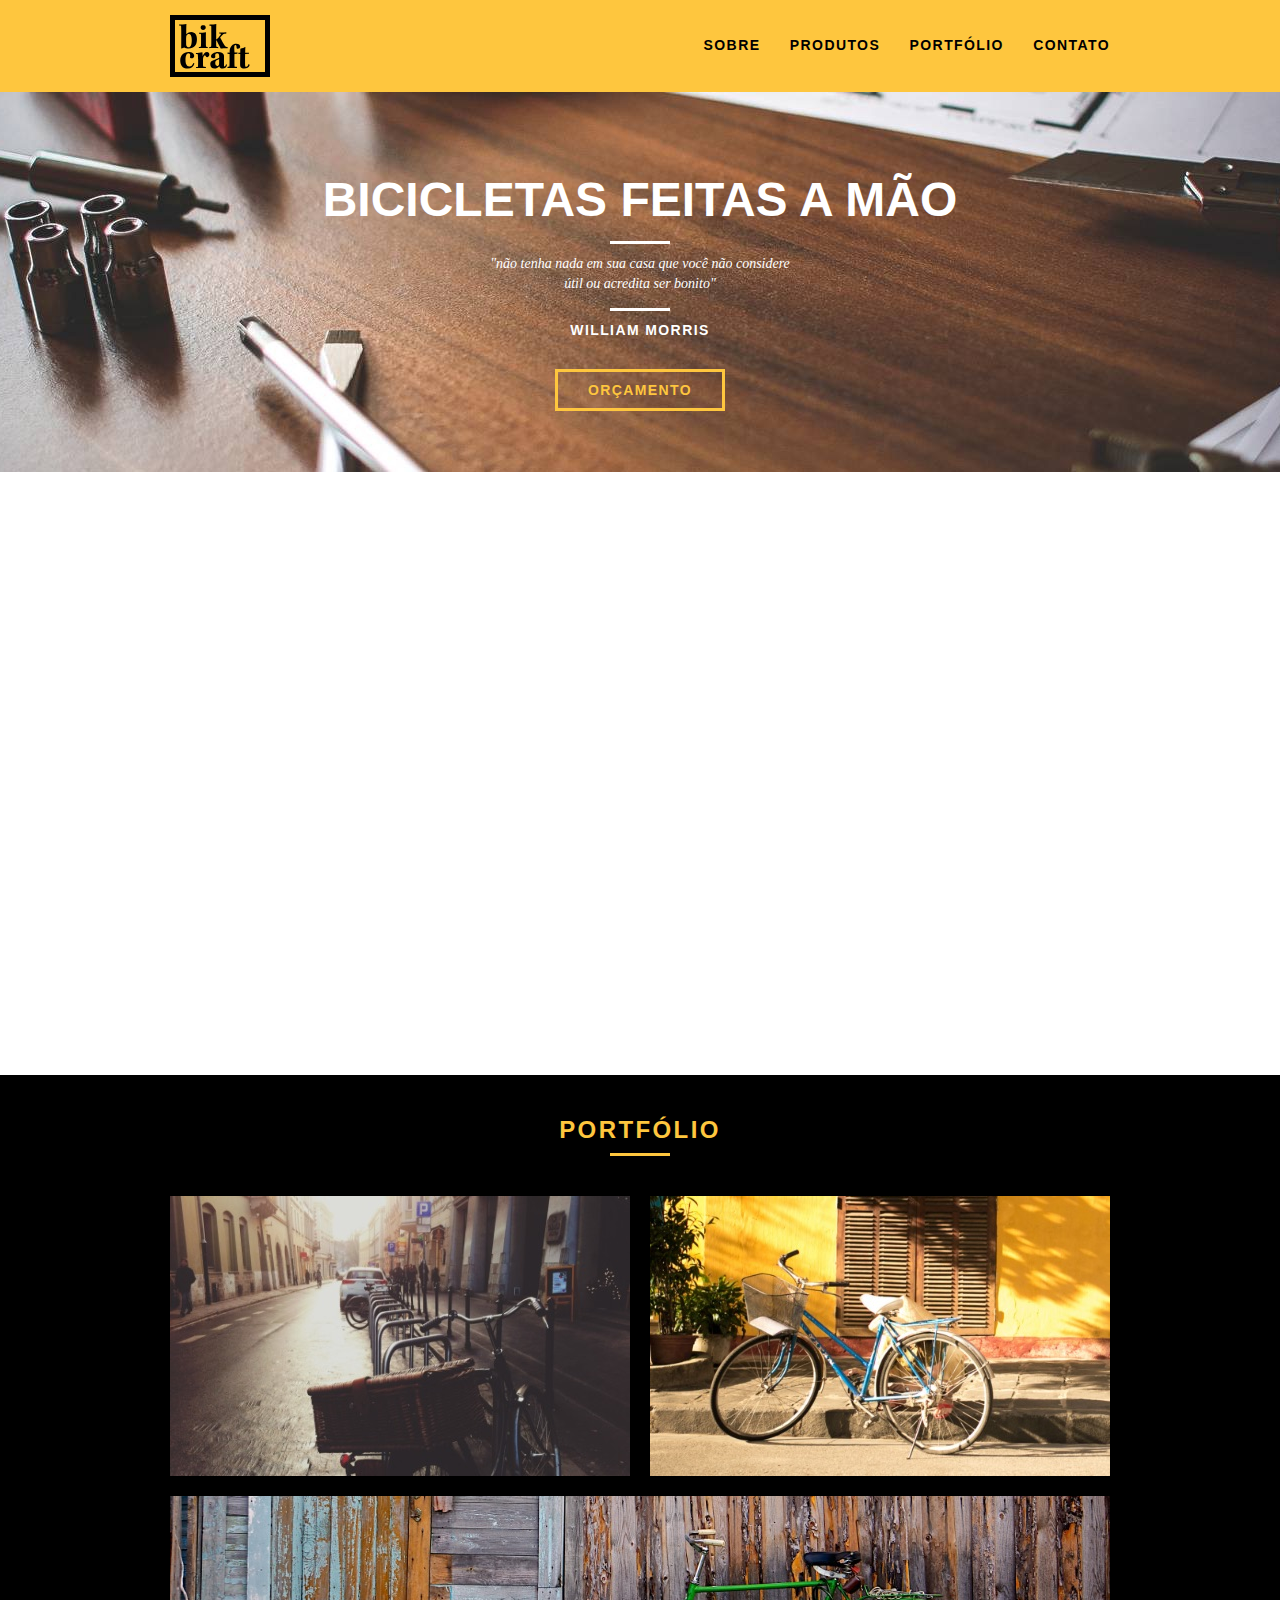
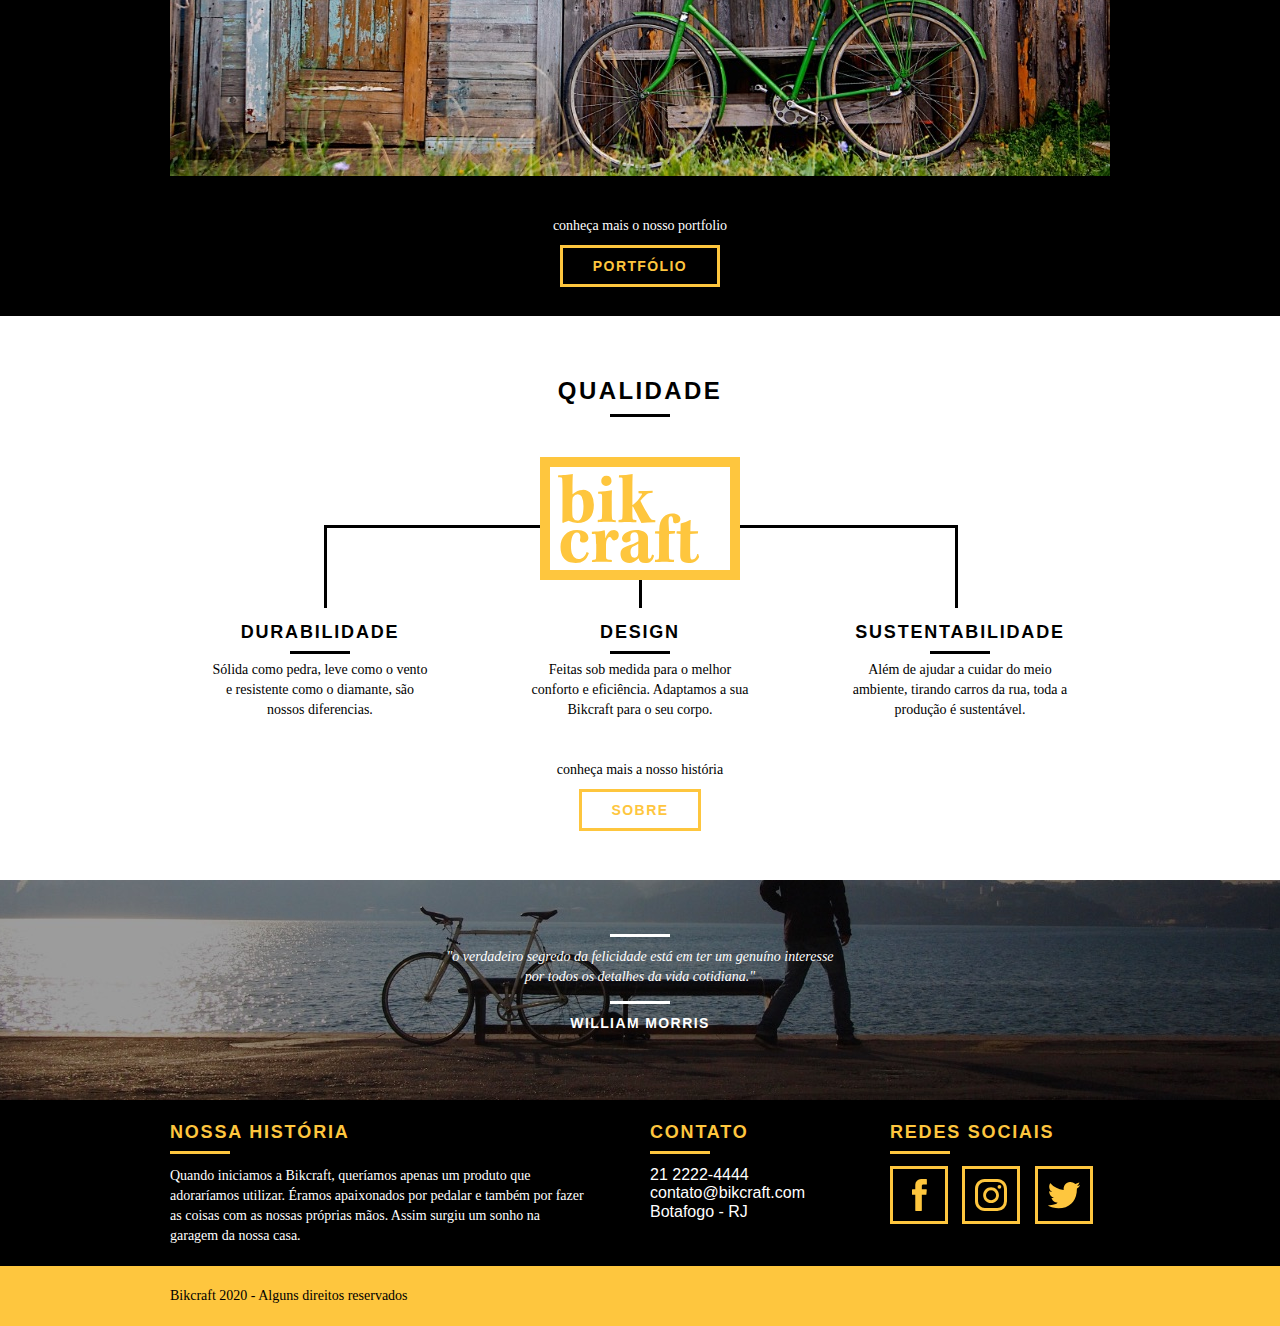
==== commit a71056c0: "Acerto (portfólio)" ====
--- a/bikcraft/web/index.html
+++ b/bikcraft/web/index.html
@@ -12,12 +12,7 @@
 	<meta property="og:image" content="http://bikcraft.com/img/og-image.png" />
 	<meta name="viewport" content="width=device-width, initial-scale=1">
 	<link rel="shortcut icon" href="img/favicon.ico">
-
-	<link rel="stylesheet" href="css/normalize.css">
-	<link rel="stylesheet" href="css/reset.css">
-	<link rel="stylesheet" href="css/grid.css">
 	<link rel="stylesheet" href="css/style.css">
-	<link rel="stylesheet" href="css/responsivo.css">
 	<script>document.documentElement.classList.add("js");</script>
 </head>
 
@@ -32,7 +27,7 @@
 				<ul>
 					<li><a href="sobre.html">Sobre</a></li>
 					<li><a href="produtos.html">Produtos</a></li>
-					<li><a href="portifolio.html">Portifolio</a></li>
+					<li><a href="portfolio.html">Portfólio</a></li>
 					<li><a href="contato.html">Contato</a></li>
 				</ul>
 			</nav>
@@ -88,18 +83,18 @@
 	</section>
 	<!-- Fecha Produtos -->
 
-	<section class="portifolio">
+	<section class="portfolio">
 		<div class="container">
-			<h2 class="subtitulo">Portifólio</h2>
-			<ul class="portifolio_lista">
+			<h2 class="subtitulo">Portfólio</h2>
+			<ul class="portfolio_lista">
 				<li class="grid-8"><img src="img/portfolio/retro.jpg" alt="Bicicleta Retro"></li>
 				<li class="grid-8"><img src="img/portfolio/passeio.jpg" alt="Bicicleta Passeio"></li>
 				<li class="grid-16"><img src="img/portfolio/esporte.jpg" alt="Bicicleta Esporte"></li>
 			</ul>
 
 			<div class="call">
-				<p>conheça mais o nosso portifolio</p>
-				<a href="portifolio.html" class="btn">Portifólio</a>
+				<p>conheça mais o nosso portfolio</p>
+				<a href="portfolio.html" class="btn">Portfólio</a>
 			</div>
 		</div>
 	</section>
@@ -127,12 +122,12 @@
 		</div>
 	</section>
 
-	<section class="quebra">
+	<div class="quebra">
 		<blockquote class="quote-externo container">
 			<p>"o verdadeiro segredo da felicidade está em ter um genuíno interesse por todos os detalhes da vida cotidiana."</p>
 			<cite>WILLIAM MORRIS</cite>
 		</blockquote>
-	</section>
+	</div>
 
 	<footer>
 		<div class="footer">
@@ -156,8 +151,8 @@
 					<h3>Redes Sociais</h3>
 					<ul>
 						<li><a href="http://facebook.com" target="_blank"><img src="img/redes-sociais/facebook.svg" alt="Facebook"></a></li>
-						<li><a href="http://instagram.com" target="_blank"><img src="img/redes-sociais/instagram.svg" alt="instagram"></a></li>
-						<li><a href="http://twitter.com" target="_blank"><img src="img/redes-sociais/twitter.svg" alt="twitter"></a></li>
+						<li><a href="http://instagram.com" target="_blank"><img src="img/redes-sociais/instagram.svg" alt="Instagram"></a></li>
+						<li><a href="http://twitter.com" target="_blank"><img src="img/redes-sociais/twitter.svg" alt="Twitter"></a></li>
 					</ul>
 				</div>
 			</div>
@@ -172,6 +167,16 @@
 
 	<script src="js/simple-anime.js"></script>
 	<script src="js/script.js"></script>
+
+	<!-- Global site tag (gtag.js) - Google Analytics -->
+	<script async src="https://www.googletagmanager.com/gtag/js?id=G-T7V63GWSN8"></script>
+	<script>
+		window.dataLayer = window.dataLayer || [];
+		function gtag() { dataLayer.push(arguments); }
+		gtag('js', new Date());
+
+		gtag('config', 'G-T7V63GWSN8');
+	</script>
 </body>
 
 </html>--- a/bikcraft/web/css/style.css
+++ b/bikcraft/web/css/style.css
@@ -1,455 +1 @@
-/* Estilos Gerais */
-
-body {
-  font-family: Arial, Helvetica, sans-serif;
-}
-
-p {
-  font-family: Georgia, "Times New Roman", Times, serif;
-  font-size: 14px;
-  line-height: 20px;
-}
-
-img {
-  display: block;
-  max-width: 100%; /* por conta do responsivo */
-}
-
-.btn {
-  border: 3px solid #fec63e;
-  padding: 10px 30px;
-  color: #fec63e;
-  font-size: 14px;
-  line-height: 20px;
-  text-transform: uppercase;
-  font-weight: bold;
-  letter-spacing: 0.1em;
-}
-
-.btn:hover {
-  color: #fff;
-  border-color: #fff;
-}
-
-.btn.btn-preto:hover {
-  color: #000;
-  border-color: #000;
-}
-
-.subtitulo {
-  font-size: 24px;
-  line-height: 30px;
-  font-weight: bold;
-  letter-spacing: 0.1em;
-  color: #000;
-  text-transform: uppercase;
-  text-align: center;
-  margin-bottom: 40px;
-}
-
-.subtitulo:after {
-  content: "";
-  display: block;
-  width: 60px;
-  height: 3px;
-  background: #000;
-  margin: 8px auto;
-}
-
-.subtitulo-interno {
-  font-size: 24px;
-  line-height: 30px;
-  font-weight: bold;
-  letter-spacing: 0.1em;
-  color: #000;
-  text-transform: uppercase;
-  margin-bottom: 20px;
-}
-
-.subtitulo-interno:after {
-  content: "";
-  display: block;
-  width: 60px;
-  height: 3px;
-  background: #000;
-  margin: 8px;
-}
-
-/* Header */
-.header {
-  /* "segura" o header no topo sempre */
-  position: fixed;
-  top: 0;
-  /* z-index faz com que sempre fica por cima dos outros elementos que tem position relative */
-  z-index: 10;
-  /* ------------------------------- */
-
-  width: 100%;
-  background: #fec63e;
-  padding: 15px 0;
-}
-
-.header_menu {
-  text-align: right;
-}
-
-.header_menu ul li {
-  display: inline-block;
-  margin-left: 25px;
-  margin-top: 20px;
-}
-
-.header_menu ul li a {
-  color: #000;
-  font-weight: bold;
-  text-transform: uppercase;
-  letter-spacing: 0.1em;
-  font-size: 14px;
-  line-height: 20px;
-  padding: 10px 0;
-}
-
-.header_menu ul li a:hover {
-  color: #fff;
-}
-
-.header_menu ul li a.menu_ativo {
-  color: #fff;
-}
-
-/* Introdução */
-
-.introducao {
-  width: 100%;
-  height: 380px;
-  background: url("../img/bg.jpg") no-repeat center;
-  background-size: cover;
-  margin-top: 92px;
-  text-align: center;
-  padding-top: 80px;
-}
-
-.introducao h1 {
-  font-size: 48px;
-  color: #fff;
-  font-weight: bold;
-  text-transform: uppercase;
-}
-
-.quote-externo {
-  max-width: 320px;
-  margin: 0 auto;
-  margin-bottom: 40px;
-  color: #fff;
-}
-
-.quote-externo p {
-  font-style: italic;
-}
-
-.quote-externo p:before,
-.quote-externo p:after {
-  content: "";
-  display: block;
-  width: 60px;
-  height: 3px;
-  background: #fff;
-  margin: 14px auto 10px auto;
-}
-
-.quote-externo cite {
-  font-style: normal;
-  font-weight: bold;
-  font-size: 14px;
-  letter-spacing: 0.1em;
-}
-
-/* Introdução Interna */
-
-.introducao-interna {
-  width: 100%;
-  margin-top: 92px;
-  height: 160px;
-  text-align: center;
-  color: #fff;
-  padding-top: 30px;
-}
-
-.introducao-interna h1 {
-  font-size: 36px;
-  font-weight: bold;
-  text-transform: uppercase;
-}
-
-.introducao-interna h1::after {
-  content: "";
-  display: block;
-  width: 60px;
-  height: 3px;
-  background: #fff;
-  margin: 6px auto 10px auto;
-}
-
-/* Produtos */
-.produtos {
-  padding: 60px 0;
-}
-
-.produtos_lista li {
-  background: #fec63e;
-  text-align: center;
-}
-
-.produtos_lista li img {
-  margin: 0 auto; /* Necessário para centralizar as imagens */
-}
-
-.produtos_lista li h3 {
-  font-weight: bold;
-  font-size: 18px;
-  line-height: 25px;
-  text-transform: uppercase;
-  letter-spacing: 0.1em;
-  margin-top: 20px;
-}
-
-.produtos_lista li h3:after {
-  content: "";
-  display: block;
-  width: 60px;
-  height: 3px;
-  background: #000;
-  margin: 2px auto;
-}
-
-.produtos_lista li p {
-  padding: 10px 20px 20px 20px;
-}
-
-.produtos_icone {
-  background: #000;
-  padding: 20px;
-}
-
-.call {
-  padding-top: 40px;
-  text-align: center;
-  clear: both;
-}
-
-.call p {
-  margin-bottom: 20px;
-}
-
-/* Portifólio */
-
-.portifolio {
-  width: 100%;
-  background: black;
-  padding: 40px 0;
-}
-
-.portifolio .subtitulo {
-  color: #fec63e;
-}
-
-.portifolio .subtitulo:after {
-  background: #fec63e;
-}
-
-.portifolio_lista li:last-child {
-  margin-top: 20px;
-}
-
-.portifolio .call p {
-  color: #fff;
-}
-
-/* Qualidade */
-.qualidade {
-  padding: 60px 0;
-}
-
-.qualidade:after {
-  content: "";
-  width: 634px;
-  height: 83px;
-  display: block;
-  background: url("../img/linhas.svg") no-repeat center;
-  position: absolute;
-  top: 209px;
-  right: 162px;
-  z-index: -1;
-}
-
-.qualidade img {
-  margin: 0 auto;
-}
-
-.qualidade_lista {
-  padding-top: 20px;
-  overflow: auto; /* Clear-fix */
-}
-
-.qualidade_lista li {
-  text-align: center;
-  padding: 0 40px;
-}
-
-.qualidade_lista li h3 {
-  font-weight: bold;
-  font-size: 18px;
-  line-height: 25px;
-  text-transform: uppercase;
-  letter-spacing: 0.1em;
-  margin-top: 20px;
-}
-
-.qualidade_lista li h3:after {
-  content: "";
-  display: block;
-  width: 60px;
-  height: 3px;
-  background: #000;
-  margin: 6px auto;
-}
-
-/* Quebra */
-
-.quebra {
-  width: 100%;
-  height: 220px;
-  background: url("../img/bg-footer.jpg") no-repeat center;
-  background-size: cover;
-  text-align: center;
-  padding-top: 40px;
-}
-
-.quebra .quote-externo {
-  max-width: 400px;
-}
-
-/* Footer */
-
-.footer {
-  width: 100%;
-  background: #000;
-  color: #fff;
-  padding: 20px 0;
-}
-
-.footer h3 {
-  font-size: 18px;
-  line-height: 25px;
-  color: #fec63e;
-  text-transform: uppercase;
-  letter-spacing: 0.1em;
-  font-weight: bold;
-}
-
-.footer h3::after {
-  content: "";
-  display: block;
-  width: 60px;
-  height: 3px;
-  background: #fec63e;
-  margin: 6px 0 12px 0;
-}
-
-.footer_historia {
-  padding-right: 40px;
-}
-
-.footer_contato ul li {
-  font-size: 14px;
-  line-height: 20px;
-  font-family: Georgia, "Times New Roman", serif;
-}
-
-.footer_redes ul li {
-  display: inline-block;
-  margin-right: 10px;
-}
-
-.footer ul li a {
-  border: 3px solid #fec63e;
-  display: block;
-  padding: 10px;
-}
-
-.footer ul li a:hover {
-  border-color: #fff;
-}
-
-.copy {
-  width: 100%;
-  background: #fec63e;
-  padding: 20px 0;
-}
-
-/*JavaScript*/
-.js [data-slide] {
-  position: relative;
-}
-.js [data-slide] > * {
-  position: absolute;
-  top: 0px;
-  opacity: 0;
-}
-.js [data-slide] > .active {
-  position: relative;
-  opacity: 1;
-  transition: opacity 500ms;
-  z-index: 1;
-}
-
-.js [data-slide-nav] {
-  display: block;
-  text-align: center;
-  margin-top: 20px;
-}
-
-.js [data-slide-nav] button {
-  display: inline-block;
-  width: 12px;
-  height: 12px;
-  margin: 4px;
-  border: none;
-  padding: 0px;
-  border-radius: 6px;
-  text-indent: -99px;
-  overflow: hidden;
-  background: #1d1d1d;
-}
-
-.js [data-slide-nav] button.active {
-  background: #fec63e;
-}
-
-.js [data-anime] {
-  opacity: 0;
-}
-
-.js .fadeInDown {
-  transform: translate3d(0, -20px, 0);
-}
-
-.js .anime {
-  opacity: 1;
-  transform: none;
-  transition: opacity 800ms, transform 800ms;
-}
-
-.nao-aparece {
-  visibility: hidden;
-  position: absolute;
-  height: 0px;
-}
-
-#form-sucesso {
-  color: #31aa36;
-}
-
-#form-erro {
-  color: #f64540;
-}
+html{line-height:1.15;-webkit-text-size-adjust:100%}body{margin:0}main{display:block}h1{font-size:2em;margin:.67em 0}hr{box-sizing:content-box;height:0;overflow:visible}pre{font-family:monospace,monospace;font-size:1em}a{background-color:transparent}abbr[title]{border-bottom:none;text-decoration:underline;text-decoration:underline dotted}b,strong{font-weight:bolder}code,kbd,samp{font-family:monospace,monospace;font-size:1em}small{font-size:80%}sub,sup{font-size:75%;line-height:0;position:relative;vertical-align:baseline}sub{bottom:-.25em}sup{top:-.5em}img{border-style:none}button,input,optgroup,select,textarea{font-family:inherit;font-size:100%;line-height:1.15;margin:0}button,input{overflow:visible}button,select{text-transform:none}button,[type="button"],[type="reset"],[type="submit"]{-webkit-appearance:button}button::-moz-focus-inner,[type="button"]::-moz-focus-inner,[type="reset"]::-moz-focus-inner,[type="submit"]::-moz-focus-inner{border-style:none;padding:0}button:-moz-focusring,[type="button"]:-moz-focusring,[type="reset"]:-moz-focusring,[type="submit"]:-moz-focusring{outline:1px dotted ButtonText}fieldset{padding:.35em .75em .625em}legend{box-sizing:border-box;color:inherit;display:table;max-width:100%;padding:0;white-space:normal}progress{vertical-align:baseline}textarea{overflow:auto}[type="checkbox"],[type="radio"]{box-sizing:border-box;padding:0}[type="number"]::-webkit-inner-spin-button,[type="number"]::-webkit-outer-spin-button{height:auto}[type="search"]{-webkit-appearance:textfield;outline-offset:-2px}[type="search"]::-webkit-search-decoration{-webkit-appearance:none}::-webkit-file-upload-button{-webkit-appearance:button;font:inherit}details{display:block}summary{display:list-item}template{display:none}[hidden]{display:none}a{text-decoration:none}ol,ul{list-style:none}html,body,div,span,iframe,h1,h2,h3,h4,h5,h6,p,blockquote,a,em,img,dl,dt,dd,ol,ul,li,fieldset,form,label,legend,article,footer,header,nav,section,main{margin:0;padding:0;border:0;vertical-align:baseline}h1,h2,h3,h4,h5,h6,p,a,ul{font-size:1em;font-weight:400}*,:before,:after{-webkit-box-sizing:border-box;-moz-box-sizing:border-box;box-sizing:border-box}.container{width:960px;margin:0 auto;padding:0;position:relative}.container:after,.container:before{content:" ";display:table}.container:after{clear:both}.grid-1,.grid-2,.grid-3,.grid-4,.grid-5,.grid-6,.grid-7,.grid-8,.grid-9,.grid-10,.grid-11,.grid-12,.grid-13,.grid-14,.grid-15,.grid-16,.grid-1-3{float:left;margin-left:10px;margin-right:10px}.grid-1{width:40px}.grid-2{width:100px}.grid-3{width:160px}.grid-4{width:220px}.grid-5{width:280px}.grid-6{width:340px}.grid-7{width:400px}.grid-8{width:460px}.grid-9{width:520px}.grid-10{width:580px}.grid-11{width:640px}.grid-12{width:700px}.grid-13{width:760px}.grid-14{width:820px}.grid-15{width:880px}.grid-16{width:940px}.grid-1-3{width:300px}@media only screen and (min-width: 788px) and (max-width: 979px){.container{width:768px}.grid-1{width:28px}.grid-2{width:76px}.grid-3{width:124px}.grid-4{width:172px}.grid-5{width:220px}.grid-6{width:268px}.grid-7{width:316px}.grid-8{width:364px}.grid-9{width:412px}.grid-10{width:460px}.grid-11{width:508px}.grid-12{width:556px}.grid-13{width:604px}.grid-14{width:652px}.grid-15{width:700px}.grid-16{width:748px}.grid-1-3{width:236px}}@media only screen and (max-width: 787px){.container{width:300px}.grid-1,.grid-2,.grid-3,.grid-4,.grid-5,.grid-6,.grid-7,.grid-8,.grid-9,.grid-10,.grid-11,.grid-12,.grid-13,.grid-14,.grid-15,.grid-16,.grid-1-3{width:300px;margin:0 0 20px;float:none}}body{font-family:Arial,Helvetica,sans-serif}p{font-family:Georgia,"Times New Roman",Times,serif;font-size:14px;line-height:20px}img{display:block;max-width:100%}.btn{border:3px solid #fec63e;padding:10px 30px;color:#fec63e;font-size:14px;line-height:20px;text-transform:uppercase;font-weight:700;letter-spacing:.1em}.btn:hover{color:#fff;border-color:#fff}.btn.btn-preto:hover{color:#000;border-color:#000}.subtitulo{font-size:24px;line-height:30px;font-weight:700;letter-spacing:.1em;color:#000;text-transform:uppercase;text-align:center;margin-bottom:40px}.subtitulo:after{content:"";display:block;width:60px;height:3px;background:#000;margin:8px auto}.subtitulo-interno{font-size:24px;line-height:30px;font-weight:700;letter-spacing:.1em;color:#000;text-transform:uppercase;margin-bottom:20px}.subtitulo-interno:after{content:"";display:block;width:60px;height:3px;background:#000;margin:8px}.header{position:fixed;top:0;z-index:10;width:100%;background:#fec63e;padding:15px 0}.header_menu{text-align:right}.header_menu ul li{display:inline-block;margin-left:25px;margin-top:20px}.header_menu ul li a{color:#000;font-weight:700;text-transform:uppercase;letter-spacing:.1em;font-size:14px;line-height:20px;padding:10px 0}.header_menu ul li a:hover{color:#fff}.header_menu ul li a.menu_ativo{color:#fff}.introducao{width:100%;height:380px;background:url(../img/bg.jpg) no-repeat center;background-size:cover;margin-top:92px;text-align:center;padding-top:80px}.introducao h1{font-size:48px;color:#fff;font-weight:700;text-transform:uppercase}.quote-externo{max-width:320px;margin:0 auto;margin-bottom:40px;color:#fff}.quote-externo p{font-style:italic}.quote-externo p:before,.quote-externo p:after{content:"";display:block;width:60px;height:3px;background:#fff;margin:14px auto 10px}.quote-externo cite{font-style:normal;font-weight:700;font-size:14px;letter-spacing:.1em}.introducao-interna{width:100%;margin-top:92px;height:160px;text-align:center;color:#fff;padding-top:30px}.introducao-interna h1{font-size:36px;font-weight:700;text-transform:uppercase}.introducao-interna h1::after{content:"";display:block;width:60px;height:3px;background:#fff;margin:6px auto 10px}.produtos{padding:60px 0}.produtos_lista li{background:#fec63e;text-align:center}.produtos_lista li img{margin:0 auto}.produtos_lista li h3{font-weight:700;font-size:18px;line-height:25px;text-transform:uppercase;letter-spacing:.1em;margin-top:20px}.produtos_lista li h3:after{content:"";display:block;width:60px;height:3px;background:#000;margin:2px auto}.produtos_lista li p{padding:10px 20px 20px}.produtos_icone{background:#000;padding:20px}.call{padding-top:40px;text-align:center;clear:both}.call p{margin-bottom:20px}.portfolio{width:100%;background:#000;padding:40px 0}.portfolio .subtitulo{color:#fec63e}.portfolio .subtitulo:after{background:#fec63e}.portfolio_lista li:last-child{margin-top:20px}.portfolio .call p{color:#fff}.qualidade{padding:60px 0}.qualidade:after{content:"";width:634px;height:83px;display:block;background:url(../img/linhas.svg) no-repeat center;position:absolute;top:209px;right:162px;z-index:-1}.qualidade img{margin:0 auto}.qualidade_lista{padding-top:20px;overflow:auto}.qualidade_lista li{text-align:center;padding:0 40px}.qualidade_lista li h3{font-weight:700;font-size:18px;line-height:25px;text-transform:uppercase;letter-spacing:.1em;margin-top:20px}.qualidade_lista li h3:after{content:"";display:block;width:60px;height:3px;background:#000;margin:6px auto}.quebra{width:100%;height:220px;background:url(../img/bg-footer.jpg) no-repeat center;background-size:cover;text-align:center;padding-top:40px}.quebra .quote-externo{max-width:400px}.footer{width:100%;background:#000;color:#fff;padding:20px 0}.footer h3{font-size:18px;line-height:25px;color:#fec63e;text-transform:uppercase;letter-spacing:.1em;font-weight:700}.footer h3::after{content:"";display:block;width:60px;height:3px;background:#fec63e;margin:6px 0 12px}.footer_historia{padding-right:40px}.footer_contato ul li{font-size:14px;line-height:20px;font-family:Georgia,"Times New Roman",serif}.footer_redes ul li{display:inline-block;margin-right:10px}.footer ul li a{border:3px solid #fec63e;display:block;padding:10px}.footer ul li a:hover{border-color:#fff}.copy{width:100%;background:#fec63e;padding:20px 0}.js [data-slide]{position:relative}.js [data-slide] > *{position:absolute;top:0;opacity:0}.js [data-slide] > .active{position:relative;opacity:1;transition:opacity 500ms;z-index:1}.js [data-slide-nav]{display:block;text-align:center;margin-top:20px}.js [data-slide-nav] button{display:inline-block;width:12px;height:12px;margin:4px;border:none;padding:0;border-radius:6px;text-indent:-99px;overflow:hidden;background:#1d1d1d}.js [data-slide-nav] button.active{background:#fec63e}.js [data-anime]{opacity:0}.js .fadeInDown{transform:translate3d(0,-20px,0)}.js .anime{opacity:1;transform:none;transition:opacity 800ms,transform 800ms}.nao-aparece{visibility:hidden;position:absolute;height:0}#form-sucesso{color:#31aa36}#form-erro{color:#f64540}.interna_sobre{background:url(../img/bg-sobre.jpg) no-repeat center;background-size:cover}.missao_sobre{padding-top:60px}.missao_sobre p{font-size:18px;line-height:25px;margin-bottom:1em;padding-right:40px}.missao_sobre ul li{font-family:Georgia,"Times New Roman",Times,serif;font-size:18px;line-height:30px}.foto-equipe{padding-top:20px}.interna_produtos{background:url(../img/bg-produtos.jpg) no-repeat center;background-size:cover}.produto_item{padding-top:60px}.produto_item h2{color:#fff;font-size:36px;text-transform:uppercase;letter-spacing:.1em;font-weight:700;position:relative;top:-180px;text-align:center;margin-bottom:-56px}.produto_item h2:after,.produto_item h2:before{content:"";display:block;width:60px;height:3px;background:#fff;margin:6px auto 8px}.produto_icone{background:#000;padding:70px 0}.produto_icone img{margin:0 auto}.produto_info{background:#000}.produto_info p{color:#fff;font-size:18px;line-height:25px;height:180px;padding:30px 40px}.produto_info ul li{background:#fec63e;text-transform:uppercase;font-size:18px;line-height:20px;font-weight:700;float:left;width:229px;height:49px;text-align:center;padding-top:16px}.produto_info ul li:nth-child(1),.produto_info ul li:nth-child(2){margin-bottom:2px}.produto_info ul li:nth-child(even){margin-left:2px}.orcamento{background:#000;width:100%;margin-top:60px;padding:40px 0}.orcamento h2{color:#fec63e}.orcamento h2::after{background:#fec63e}.form{padding-right:60px}.form label{display:block;color:#fff;font-family:Georgia,"Times New Roman",Times,serif;font-size:18px;line-height:25px;margin-bottom:4px}.form input{display:block;width:100%;border:4px solid #fec63e;background:none;color:#fff;padding:7px 10px;margin-bottom:10px;outline:none;font-size:14px;font-family:Georgia,"Times New Roman",Times,serif}.form textarea{display:block;width:100%;height:120px;border:4px solid #fec63e;background:none;color:#fff;padding:7px 10px;margin-bottom:20px;outline:none;font-size:14px;font-family:Georgia,"Times New Roman",Times,serif}.form button{padding:8px 40px;background:none}.orcamento_dados{color:#fff}.orcamento_dados h3{font-size:18px;line-height:25px;text-transform:uppercase;color:#fec63e;font-weight:700}.orcamento_dados span{display:block;font-size:18px;line-height:30px;font-family:Georgia,"Times New Roman",Times,serif}.orcamento_dados span:nth-of-type(even){margin-bottom:40px}.orcamento_dados ul{padding-right:60px}.orcamento_dados ul li{font-family:Georgia,"Times New Roman",Times,serif;font-size:14px;padding:10px 15px}.orcamento_dados ul li:nth-child(odd){background:#1d1d1d}.orcamento_dados p{margin:8px 0}.interna_portfolio{background:url(../img/bg-portfolio.jpg) no-repeat center;background-size:cover}.quote_clientes{padding:60px 0;max-width:460px;margin:auto}.quote_clientes p{text-align:center;font-family:Georgia,"Times New Roman",Times,serif;font-size:18px;line-height:25px;font-style:italic;margin-bottom:20px}.quote_clientes cite{font-size:18px;font-weight:700;position:absolute;left:43.8%;margin-right:-43.8%;font-style:normal}.interna_contato{background:url(../img/bg-contato.jpg) no-repeat center;background-size:cover}.contato{padding:40px 0}.contato_form{padding-right:60px}.contato_form label{display:block;font-family:Georgia,"Times New Roman",Times,serif;font-size:18px;line-height:25px;margin-bottom:4px}.contato_form input{display:block;width:100%;border:4px solid #fec63e;background:none;padding:7px 10px;margin-bottom:10px;outline:none;font-size:14px;font-family:Georgia,"Times New Roman",Times,serif}.contato_form textarea{display:block;width:100%;height:120px;border:4px solid #fec63e;background:none;padding:7px 10px;margin-bottom:20px;outline:none;font-size:14px;font-family:Georgia,"Times New Roman",Times,serif}.contato_form button{padding:8px 40px;background:none}.orcamento_dados{color:#fff}.contato_dados h3{font-size:18px;line-height:25px;text-transform:uppercase;color:#fec63e;font-weight:700}.contato_dados span{display:block;font-size:18px;line-height:30px;font-family:Georgia,"Times New Roman",Times,serif}.contato_dados span:nth-of-type(even){margin-bottom:30px}.contato_dados ul{margin-top:10px}.contato_dados ul li{display:inline-block;margin-right:10px}.contato_dados ul li a{border:3px solid #fec63e;display:block;padding:10px}.contato_dados ul li a:hover{border-color:#000}.contato_mapa{margin-bottom:60px}@media only screen and (min-width: 788px) and (max-width: 979px){.qualidade:after{right:66px;z-index:-1}.qualidade_lista li{padding:0 10px}.footer_redes ul li a{padding:6px}.footer_redes ul li a img{width:26px;height:26px}.produto_item h2{top:-150px;margin-bottom:-56px}.produto_icone{padding:41px 0}.produto_info p{font-size:14px;line-height:20px;height:122px;padding:20px 30px}.produto_info ul li{width:181px;height:49px}}@media only screen and (max-width: 787px){.header{position:relative;padding-bottom:0}.header img{margin:0 auto 10px}.header_menu{text-align:center}.header_menu ul li{margin:5px}.header_menu ul li a{border:4px solid #000;width:136px;display:block;float:left}.header_menu ul li a:hover{border-color:#fff}.header_menu ul li a.menu_ativo{border-color:#fff}.introducao h1{font-size:36px}.introducao{margin-top:0;padding-top:40px;background:url(../img/bg-mobile.jpg) no-repeat center;background-size:cover}.introducao-interna{margin-top:0}.call{padding-top:10px}.qualidade:after{display:none}.missao_sobre p{font-size:14px;line-height:20px;padding-right:0}.missao_sobre ul li{font-size:14px;line-height:25px}.produto_item h2{top:-100px;margin-bottom:-68px}.produto_icone{padding:41px 0}.produto_info p{font-size:14px;line-height:20px;height:auto;padding:20px 30px}.produto_info ul li{width:149px;height:49px;font-size:14px;line-height:20px;padding-top:14px}.form{padding-right:0}.orcamento_dados ul{padding-right:0}.contato_form{padding-right:0;margin-bottom:40px}}